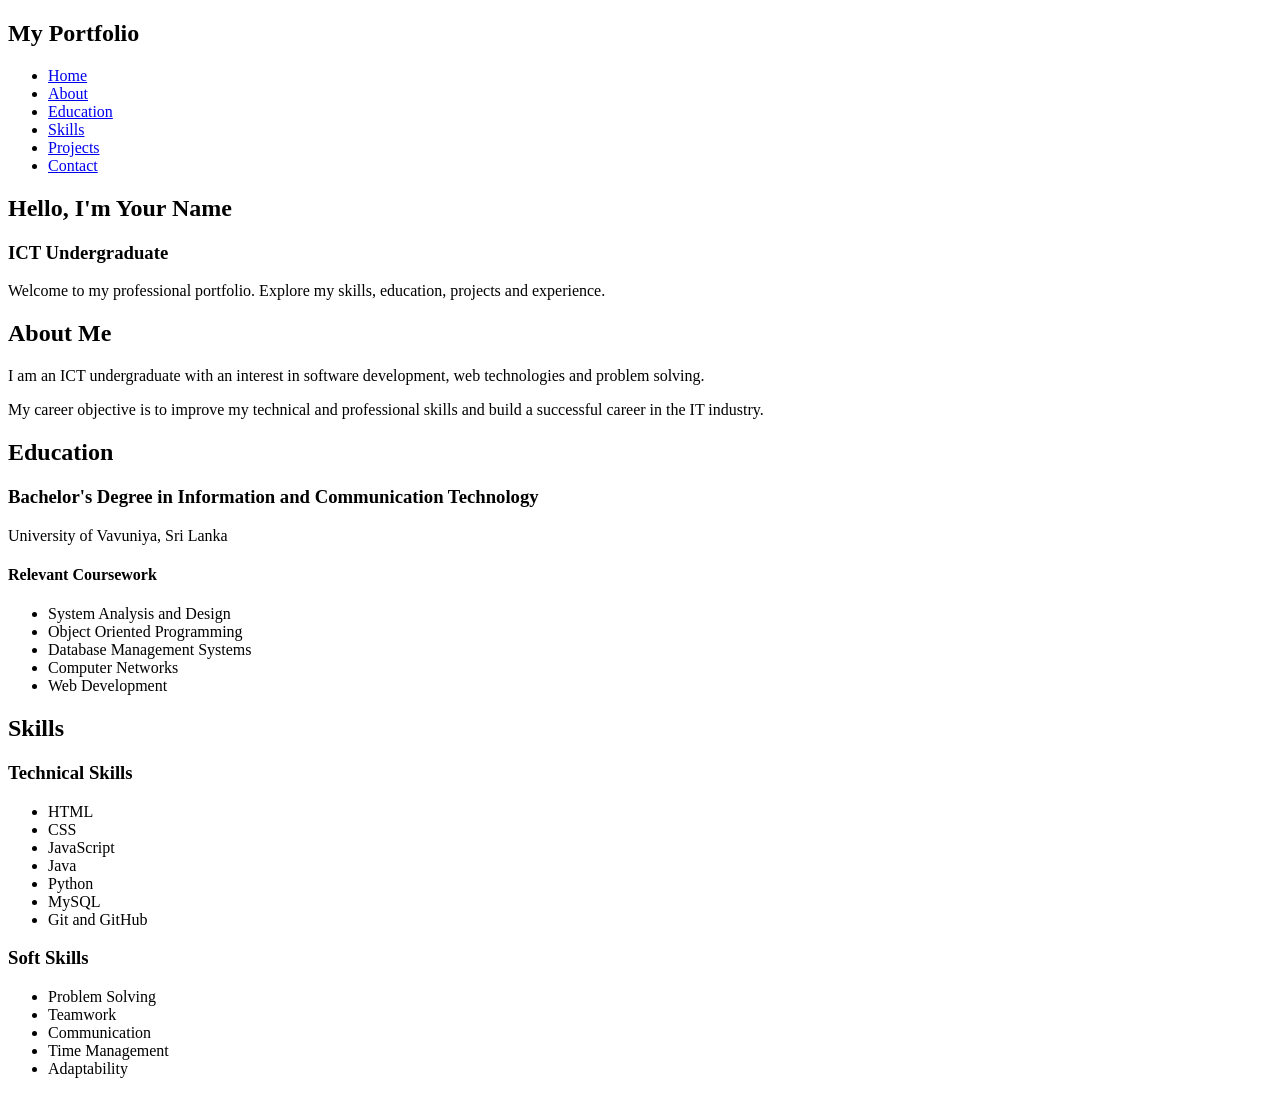
==== index.html @ 3f93fc21 "Add skills section" ====
<!DOCTYPE html>
<html lang="en">

<head>
    <meta charset="UTF-8">
    <meta name="viewport" content="width=device-width, initial-scale=1.0">

    <title>My Professional Portfolio</title>

    <link rel="stylesheet" href="style.css">
</head>

<body>

    <!-- Navigation -->
    <header>
        <nav>
            <h2>My Portfolio</h2>

            <ul>
                <li><a href="#home">Home</a></li>
                <li><a href="#about">About</a></li>
                <li><a href="#education">Education</a></li>
                <li><a href="#skills">Skills</a></li>
                <li><a href="#projects">Projects</a></li>
                <li><a href="#contact">Contact</a></li>
            </ul>
        </nav>
    </header>


    <!-- Home Section -->
    <section id="home">

        <h1>Hello, I'm Your Name</h1>

        <h3>ICT Undergraduate</h3>

        <p>
            Welcome to my professional portfolio.
            Explore my skills, education, projects and experience.
        </p>

    </section>


    <!-- About Section -->
    <section id="about">

        <h2>About Me</h2>

        <p>
            I am an ICT undergraduate with an interest in software development,
            web technologies and problem solving.
        </p>

        <p>
            My career objective is to improve my technical and professional skills
            and build a successful career in the IT industry.
        </p>

    </section>
    <!-- Education Section -->
<section id="education">

    <h2>Education</h2>

    <h3>Bachelor's Degree in Information and Communication Technology</h3>

    <p>
        University of Vavuniya, Sri Lanka
    </p>

    <h4>Relevant Coursework</h4>

    <ul>
        <li>System Analysis and Design</li>
        <li>Object Oriented Programming</li>
        <li>Database Management Systems</li>
        <li>Computer Networks</li>
        <li>Web Development</li>
    </ul>

</section>

<!-- Skills Section -->
<section id="skills">

    <h2>Skills</h2>

    <h3>Technical Skills</h3>
    <ul>
        <li>HTML</li>
        <li>CSS</li>
        <li>JavaScript</li>
        <li>Java</li>
        <li>Python</li>
        <li>MySQL</li>
        <li>Git and GitHub</li>
    </ul>

    <h3>Soft Skills</h3>
    <ul>
        <li>Problem Solving</li>
        <li>Teamwork</li>
        <li>Communication</li>
        <li>Time Management</li>
        <li>Adaptability</li>
    </ul>

</section>


    <script src="script.js"></script>

</body>

</html>
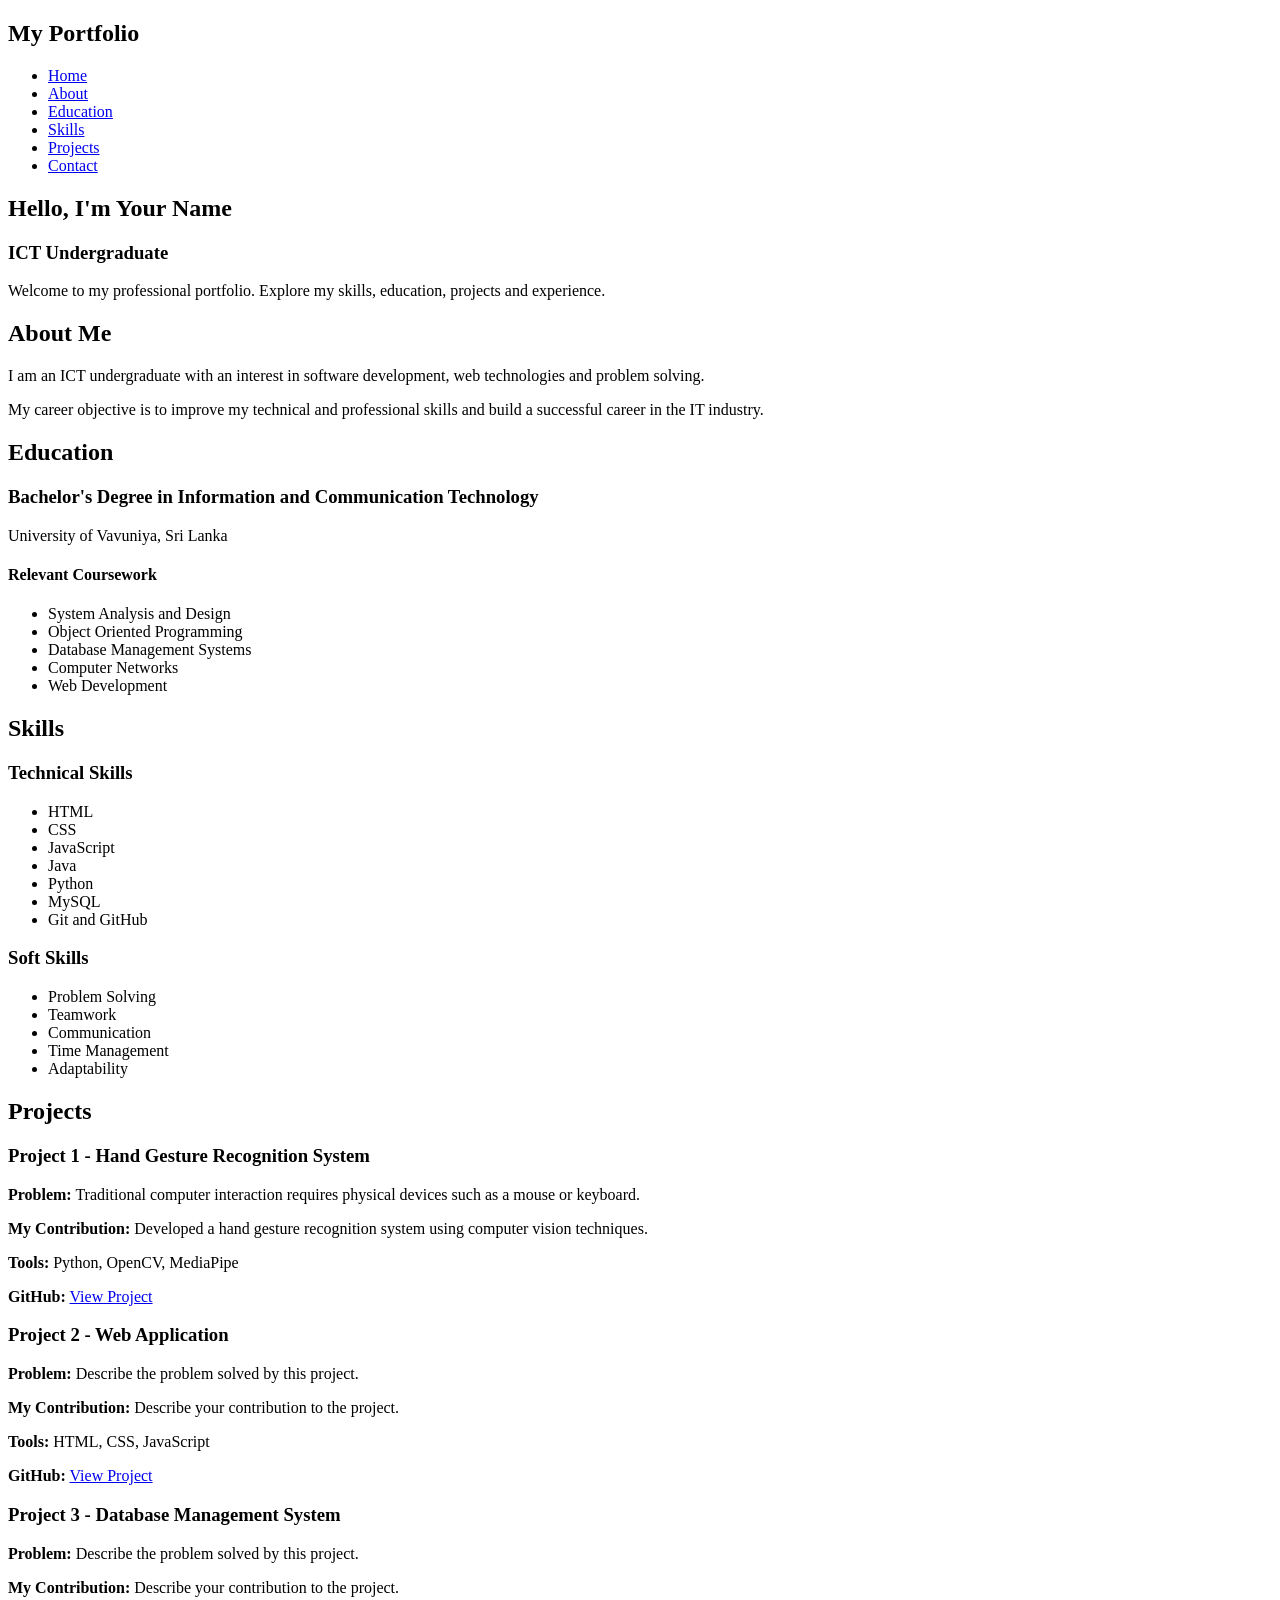
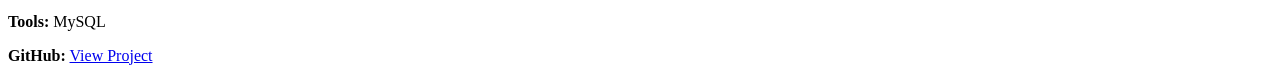
==== commit c6ee2bd6: "Add projects section" ====
--- a/index.html
+++ b/index.html
@@ -109,7 +109,91 @@
     </ul>
 
 </section>
-
+<!-- Projects Section -->
+<section id="projects">
+
+    <h2>Projects</h2>
+
+    <!-- Project 1 -->
+    <div class="project">
+        <h3>Project 1 - Hand Gesture Recognition System</h3>
+
+        <p>
+            <strong>Problem:</strong>
+            Traditional computer interaction requires physical devices such as
+            a mouse or keyboard.
+        </p>
+
+        <p>
+            <strong>My Contribution:</strong>
+            Developed a hand gesture recognition system using computer vision
+            techniques.
+        </p>
+
+        <p>
+            <strong>Tools:</strong>
+            Python, OpenCV, MediaPipe
+        </p>
+
+        <p>
+            <strong>GitHub:</strong>
+            <a href="#" target="_blank">View Project</a>
+        </p>
+    </div>
+
+
+    <!-- Project 2 -->
+    <div class="project">
+        <h3>Project 2 - Web Application</h3>
+
+        <p>
+            <strong>Problem:</strong>
+            Describe the problem solved by this project.
+        </p>
+
+        <p>
+            <strong>My Contribution:</strong>
+            Describe your contribution to the project.
+        </p>
+
+        <p>
+            <strong>Tools:</strong>
+            HTML, CSS, JavaScript
+        </p>
+
+        <p>
+            <strong>GitHub:</strong>
+            <a href="#" target="_blank">View Project</a>
+        </p>
+    </div>
+
+
+    <!-- Project 3 -->
+    <div class="project">
+        <h3>Project 3 - Database Management System</h3>
+
+        <p>
+            <strong>Problem:</strong>
+            Describe the problem solved by this project.
+        </p>
+
+        <p>
+            <strong>My Contribution:</strong>
+            Describe your contribution to the project.
+        </p>
+
+        <p>
+            <strong>Tools:</strong>
+            MySQL
+        </p>
+
+        <p>
+            <strong>GitHub:</strong>
+            <a href="#" target="_blank">View Project</a>
+        </p>
+    </div>
+
+</section>
 
     <script src="script.js"></script>
 
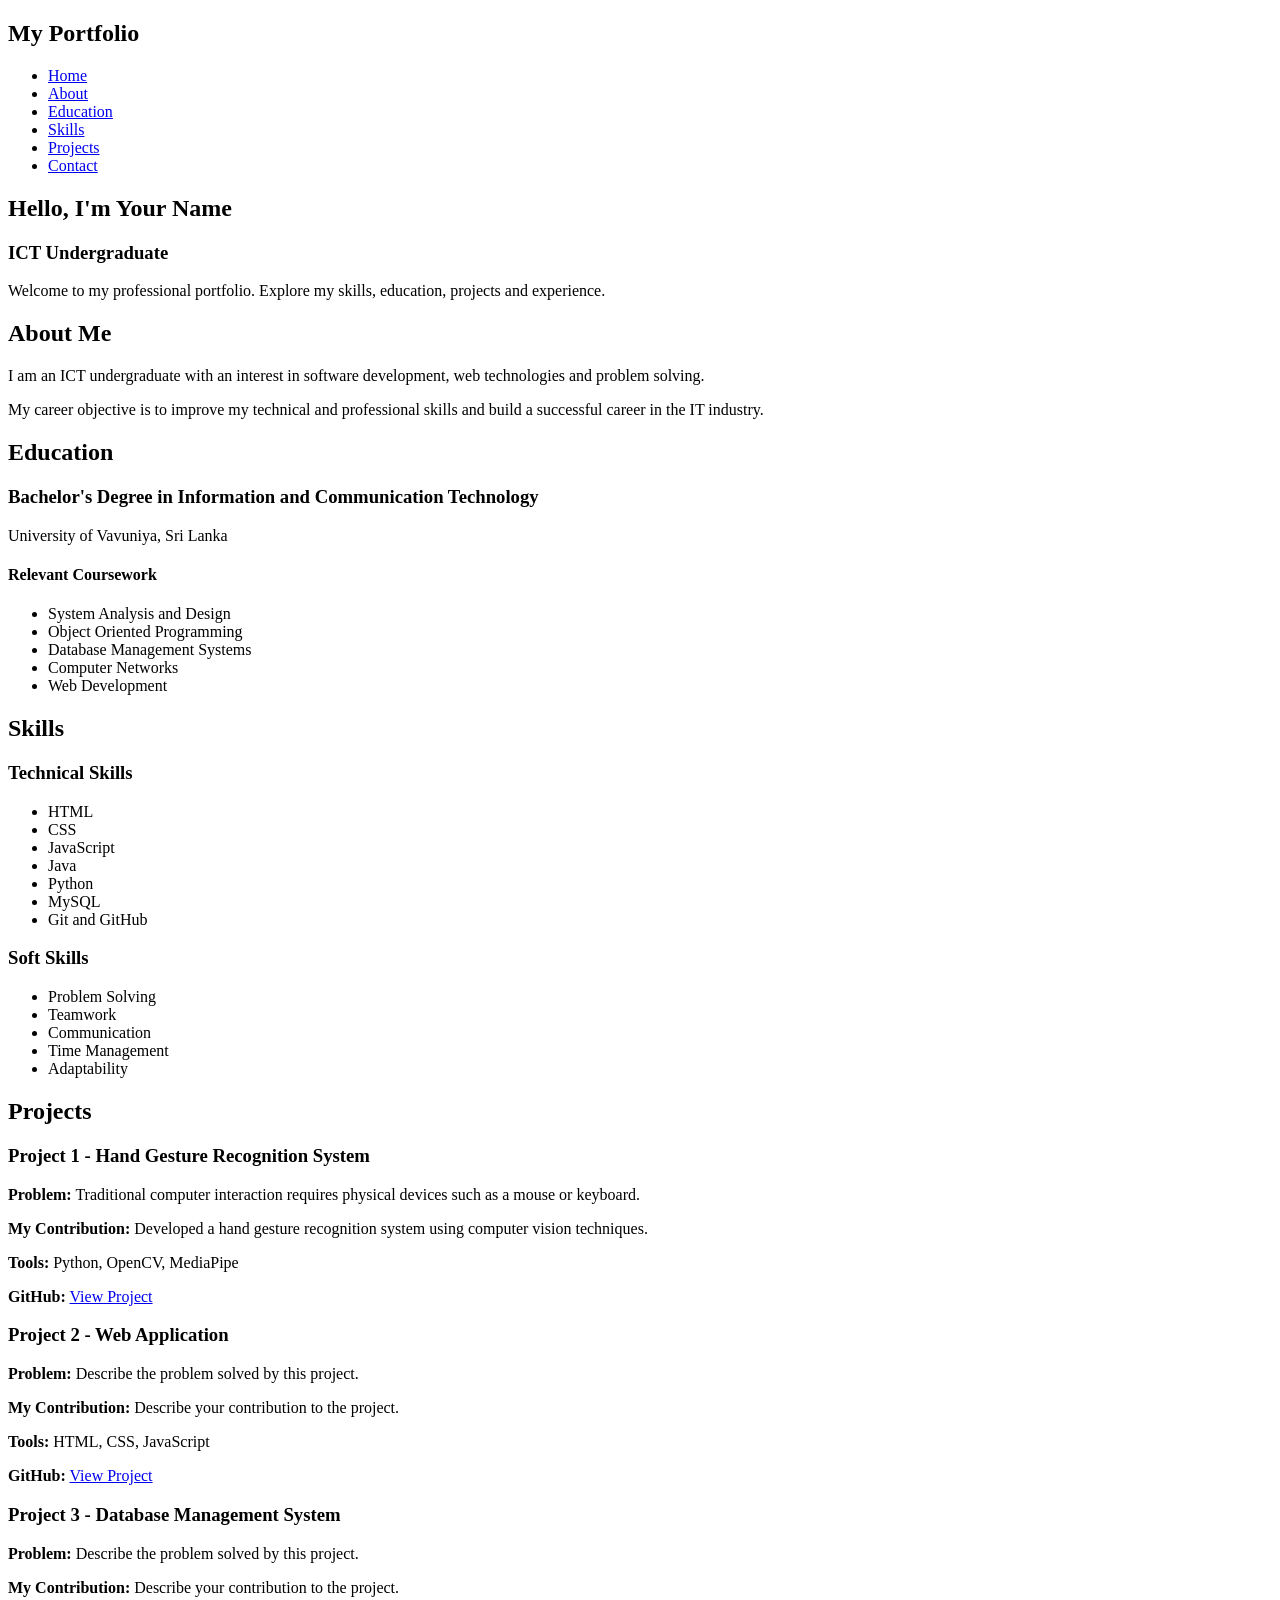
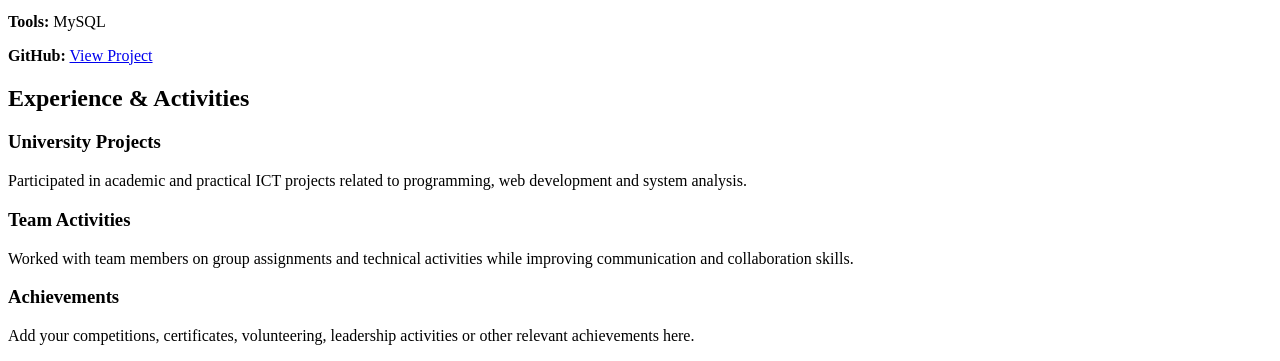
==== commit 6fd95b75: "Add experience and activities section" ====
--- a/index.html
+++ b/index.html
@@ -194,6 +194,36 @@
     </div>
 
 </section>
+<!-- Experience & Activities Section -->
+<section id="experience">
+
+    <h2>Experience & Activities</h2>
+
+    <div class="experience-item">
+        <h3>University Projects</h3>
+        <p>
+            Participated in academic and practical ICT projects related to
+            programming, web development and system analysis.
+        </p>
+    </div>
+
+    <div class="experience-item">
+        <h3>Team Activities</h3>
+        <p>
+            Worked with team members on group assignments and technical
+            activities while improving communication and collaboration skills.
+        </p>
+    </div>
+
+    <div class="experience-item">
+        <h3>Achievements</h3>
+        <p>
+            Add your competitions, certificates, volunteering, leadership
+            activities or other relevant achievements here.
+        </p>
+    </div>
+
+</section>
 
     <script src="script.js"></script>
 
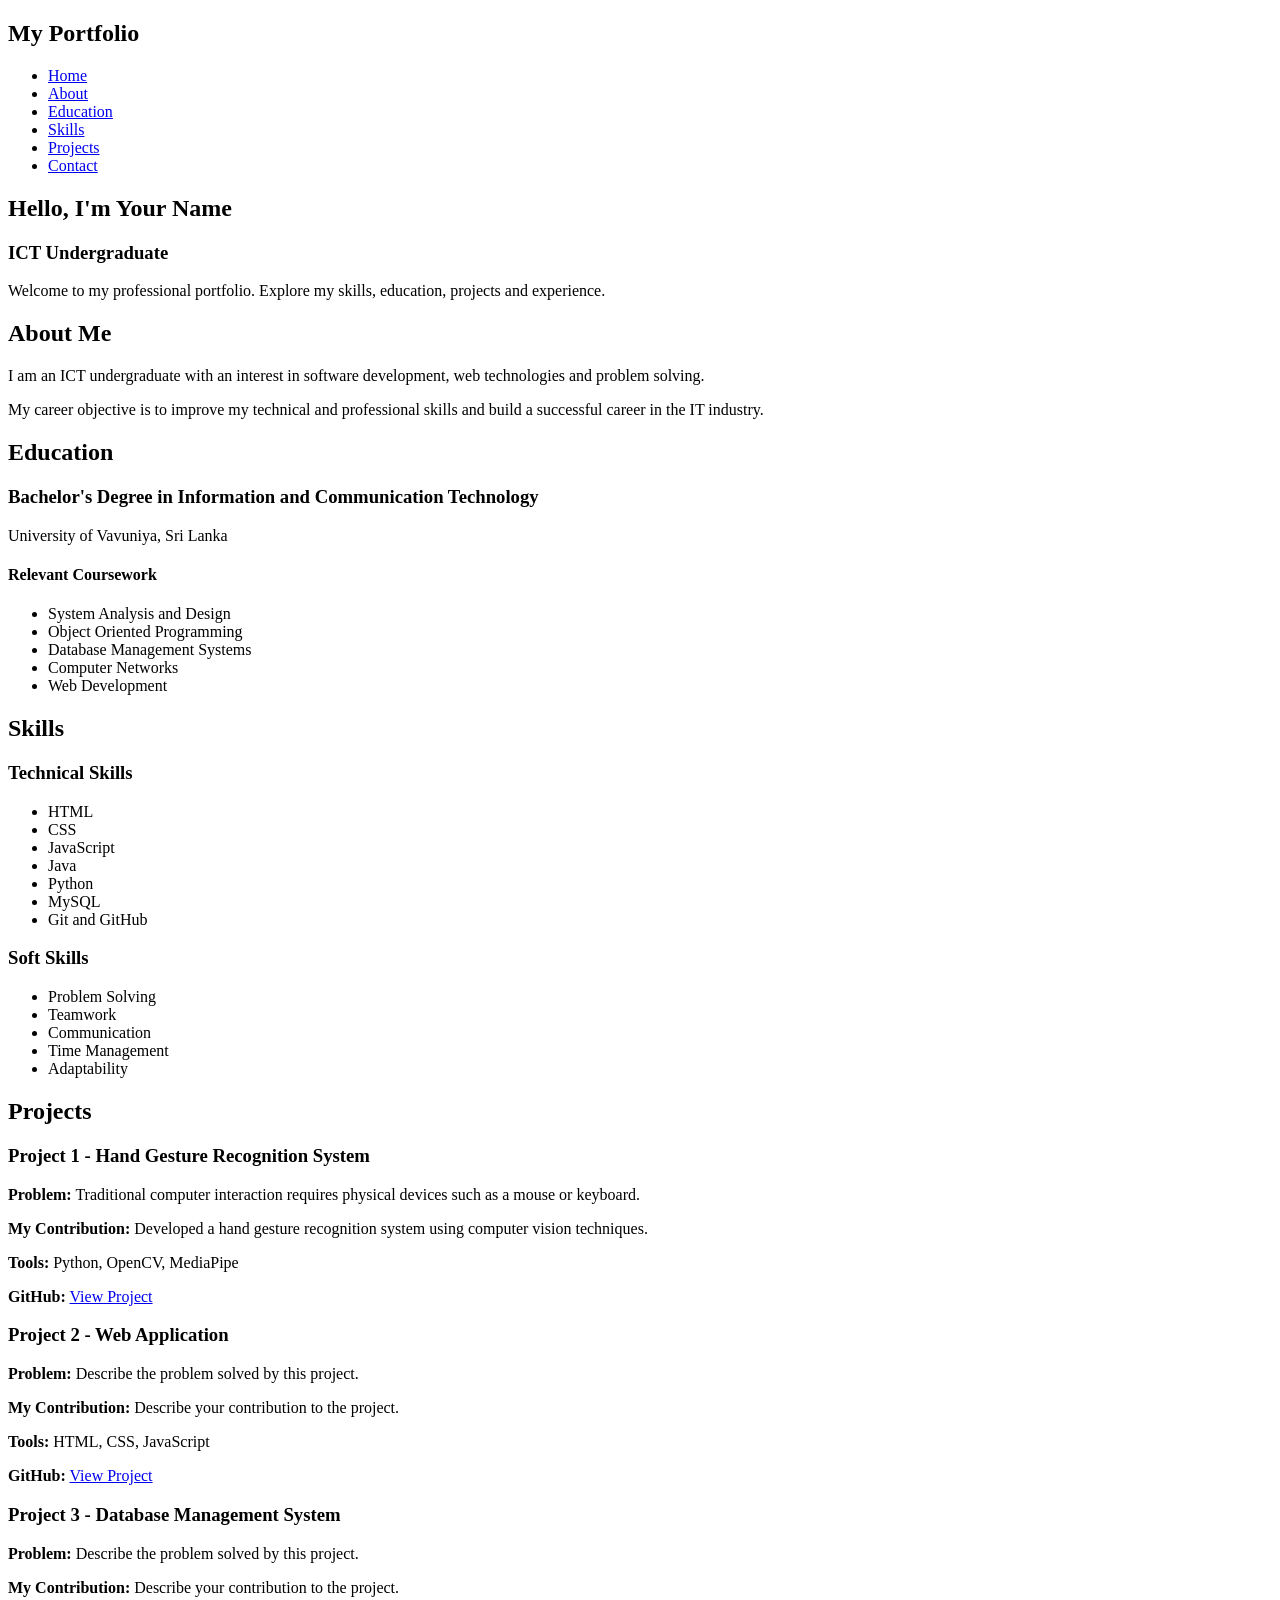
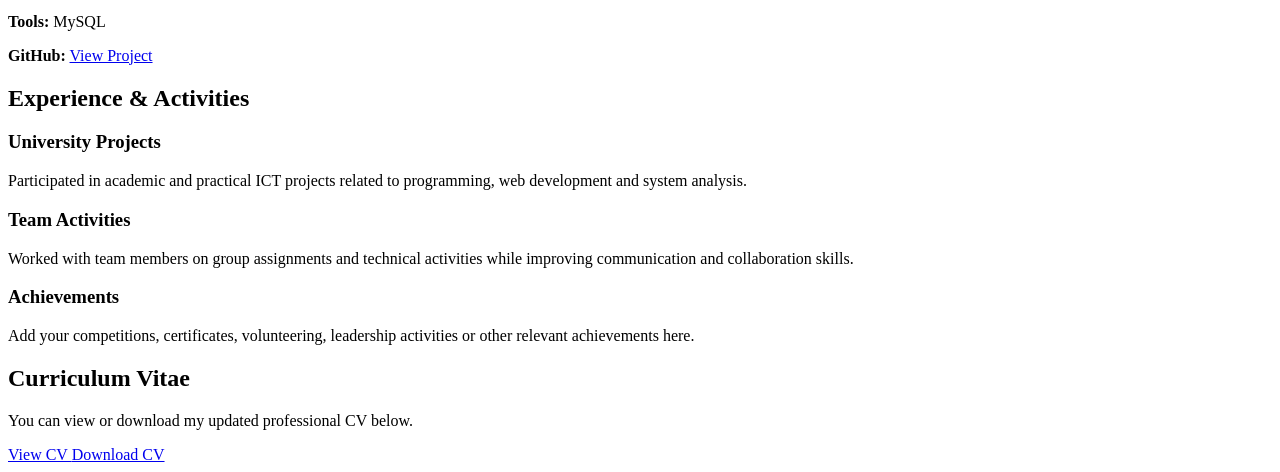
==== commit 22e68025: "Add CV section" ====
--- a/index.html
+++ b/index.html
@@ -224,6 +224,24 @@
     </div>
 
 </section>
+<!-- CV Section -->
+<section id="cv">
+
+    <h2>Curriculum Vitae</h2>
+
+    <p>
+        You can view or download my updated professional CV below.
+    </p>
+
+    <a href="cv.pdf" target="_blank">
+        View CV
+    </a>
+
+    <a href="cv.pdf" download>
+        Download CV
+    </a>
+
+</section>
 
     <script src="script.js"></script>
 
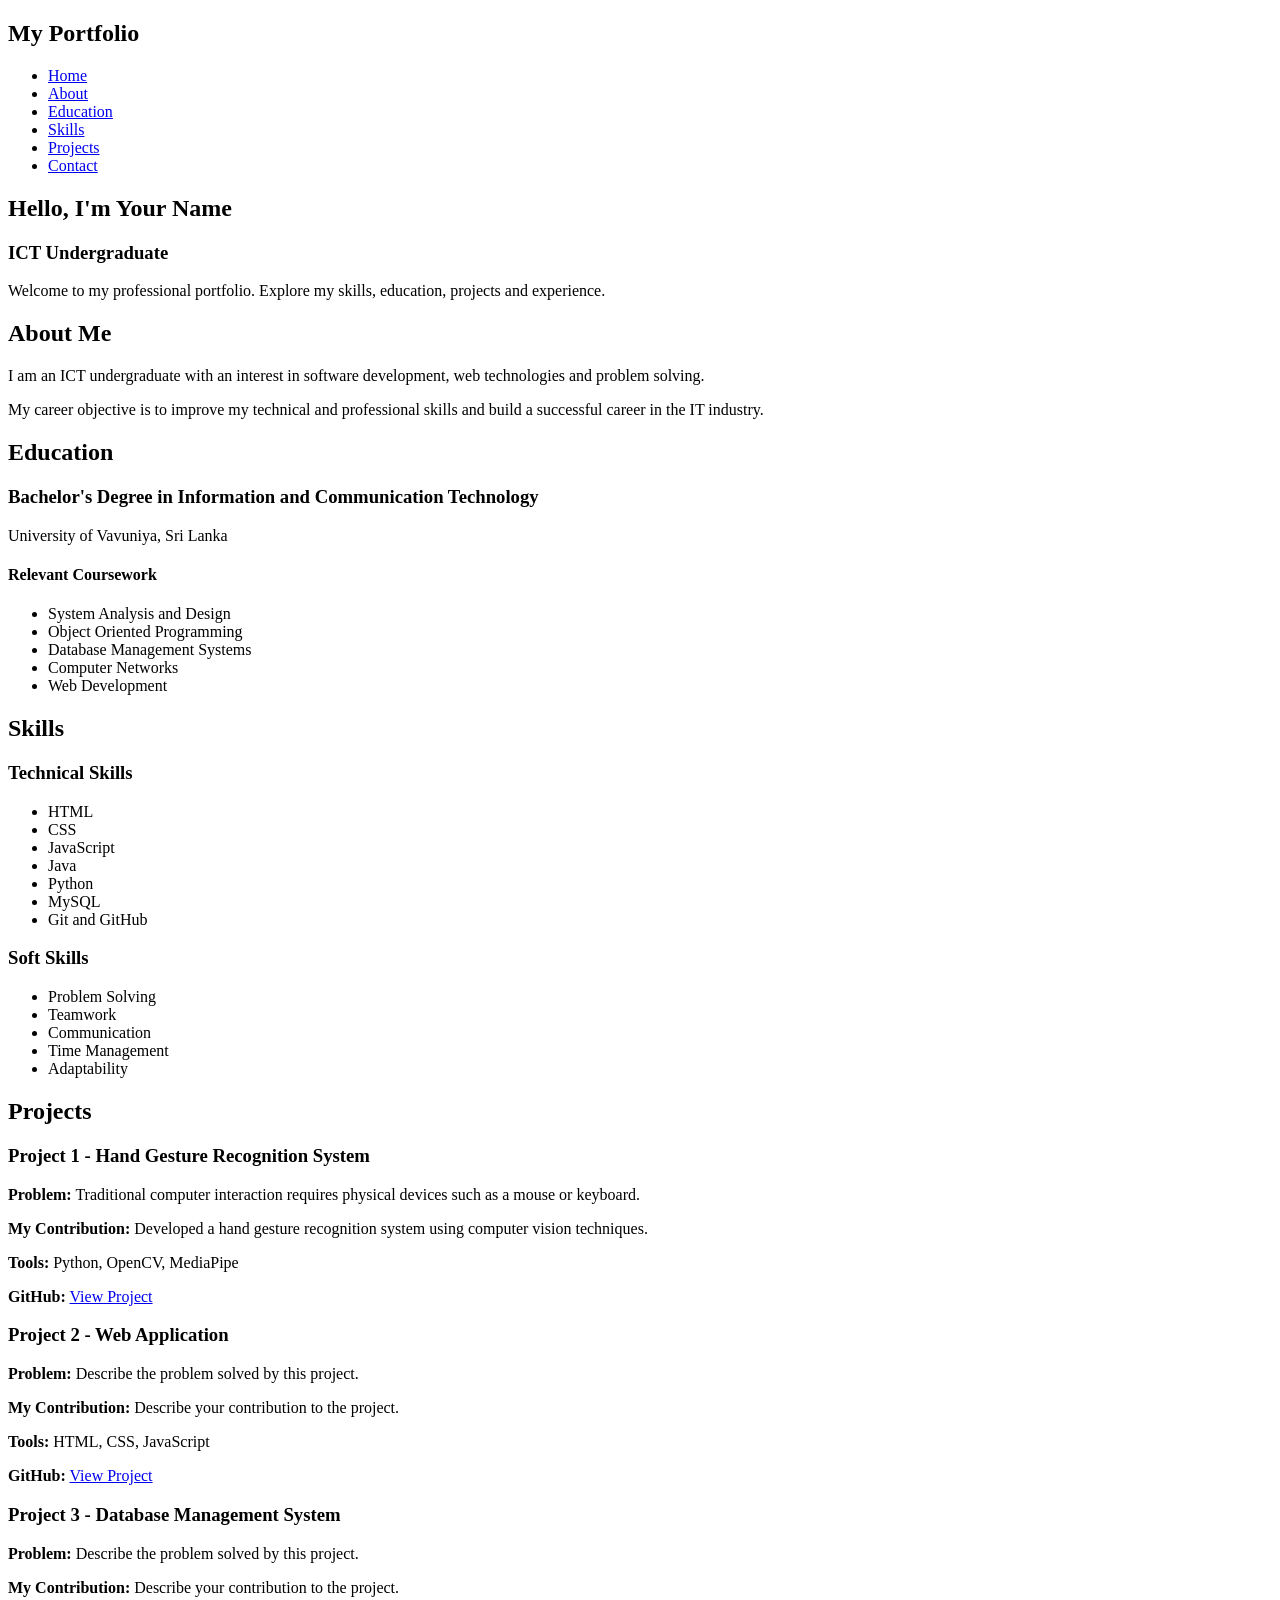
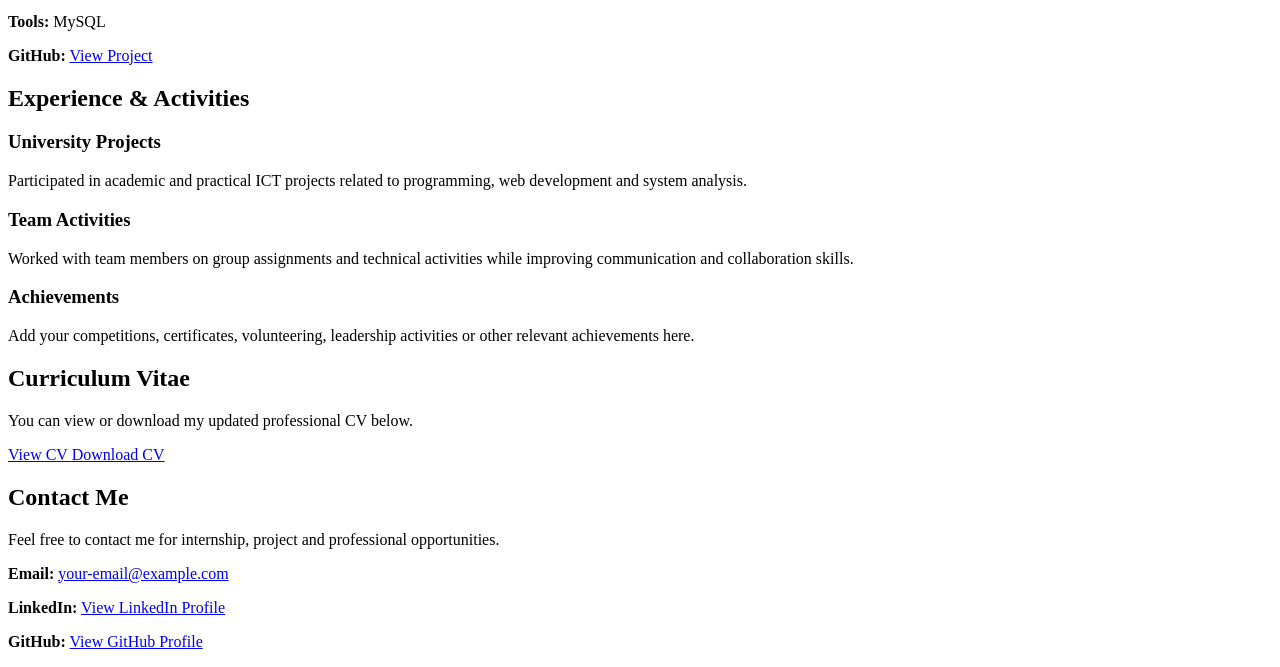
==== commit c6712135: "Add contact section" ====
--- a/index.html
+++ b/index.html
@@ -242,7 +242,33 @@
     </a>
 
 </section>
-
+<!-- Contact Section -->
+<section id="contact">
+
+    <h2>Contact Me</h2>
+
+    <p>
+        Feel free to contact me for internship, project and professional opportunities.
+    </p>
+
+    <p>
+        <strong>Email:</strong>
+        <a href="mailto:your-email@example.com">your-email@example.com</a>
+    </p>
+
+    <p>
+        <strong>LinkedIn:</strong>
+        <a href="#" target="_blank">View LinkedIn Profile</a>
+    </p>
+
+    <p>
+        <strong>GitHub:</strong>
+        <a href="https://github.com/akila20030110-glitch" target="_blank">
+            View GitHub Profile
+        </a>
+    </p>
+
+</section>
     <script src="script.js"></script>
 
 </body>
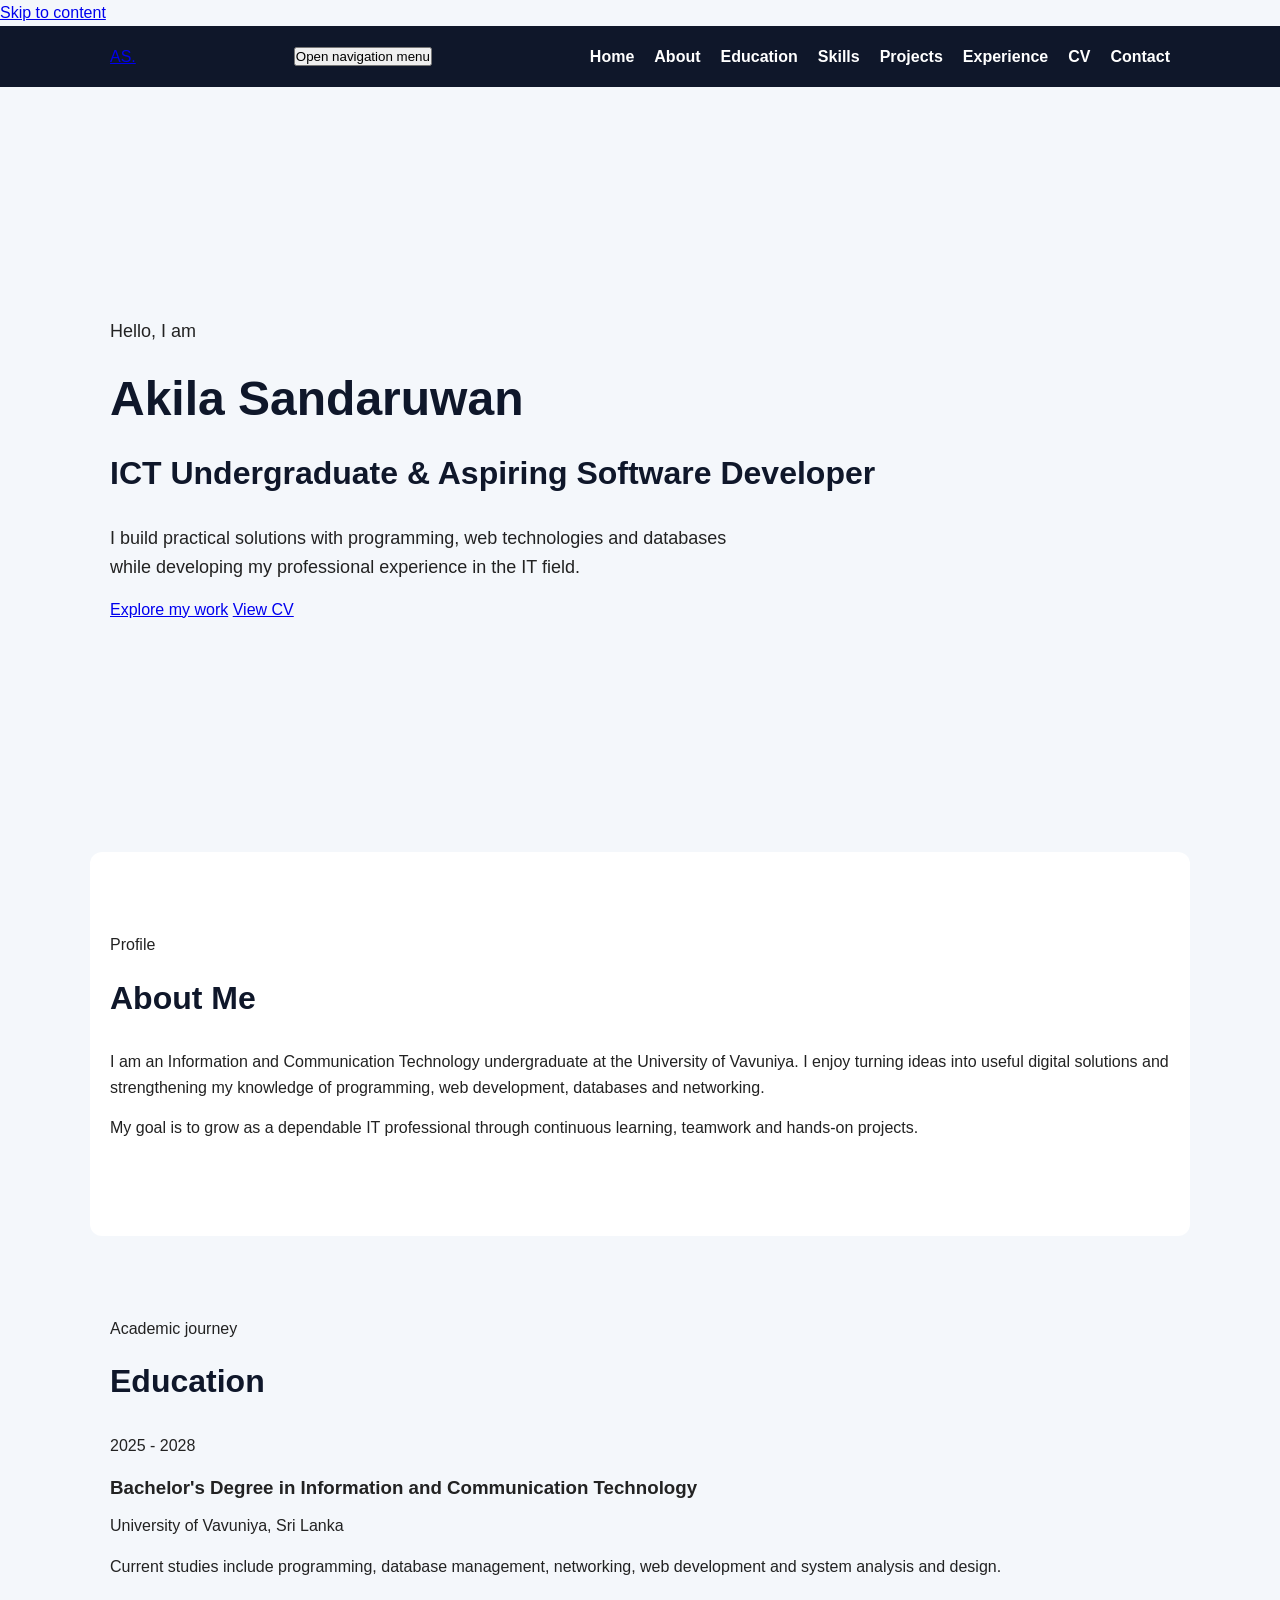
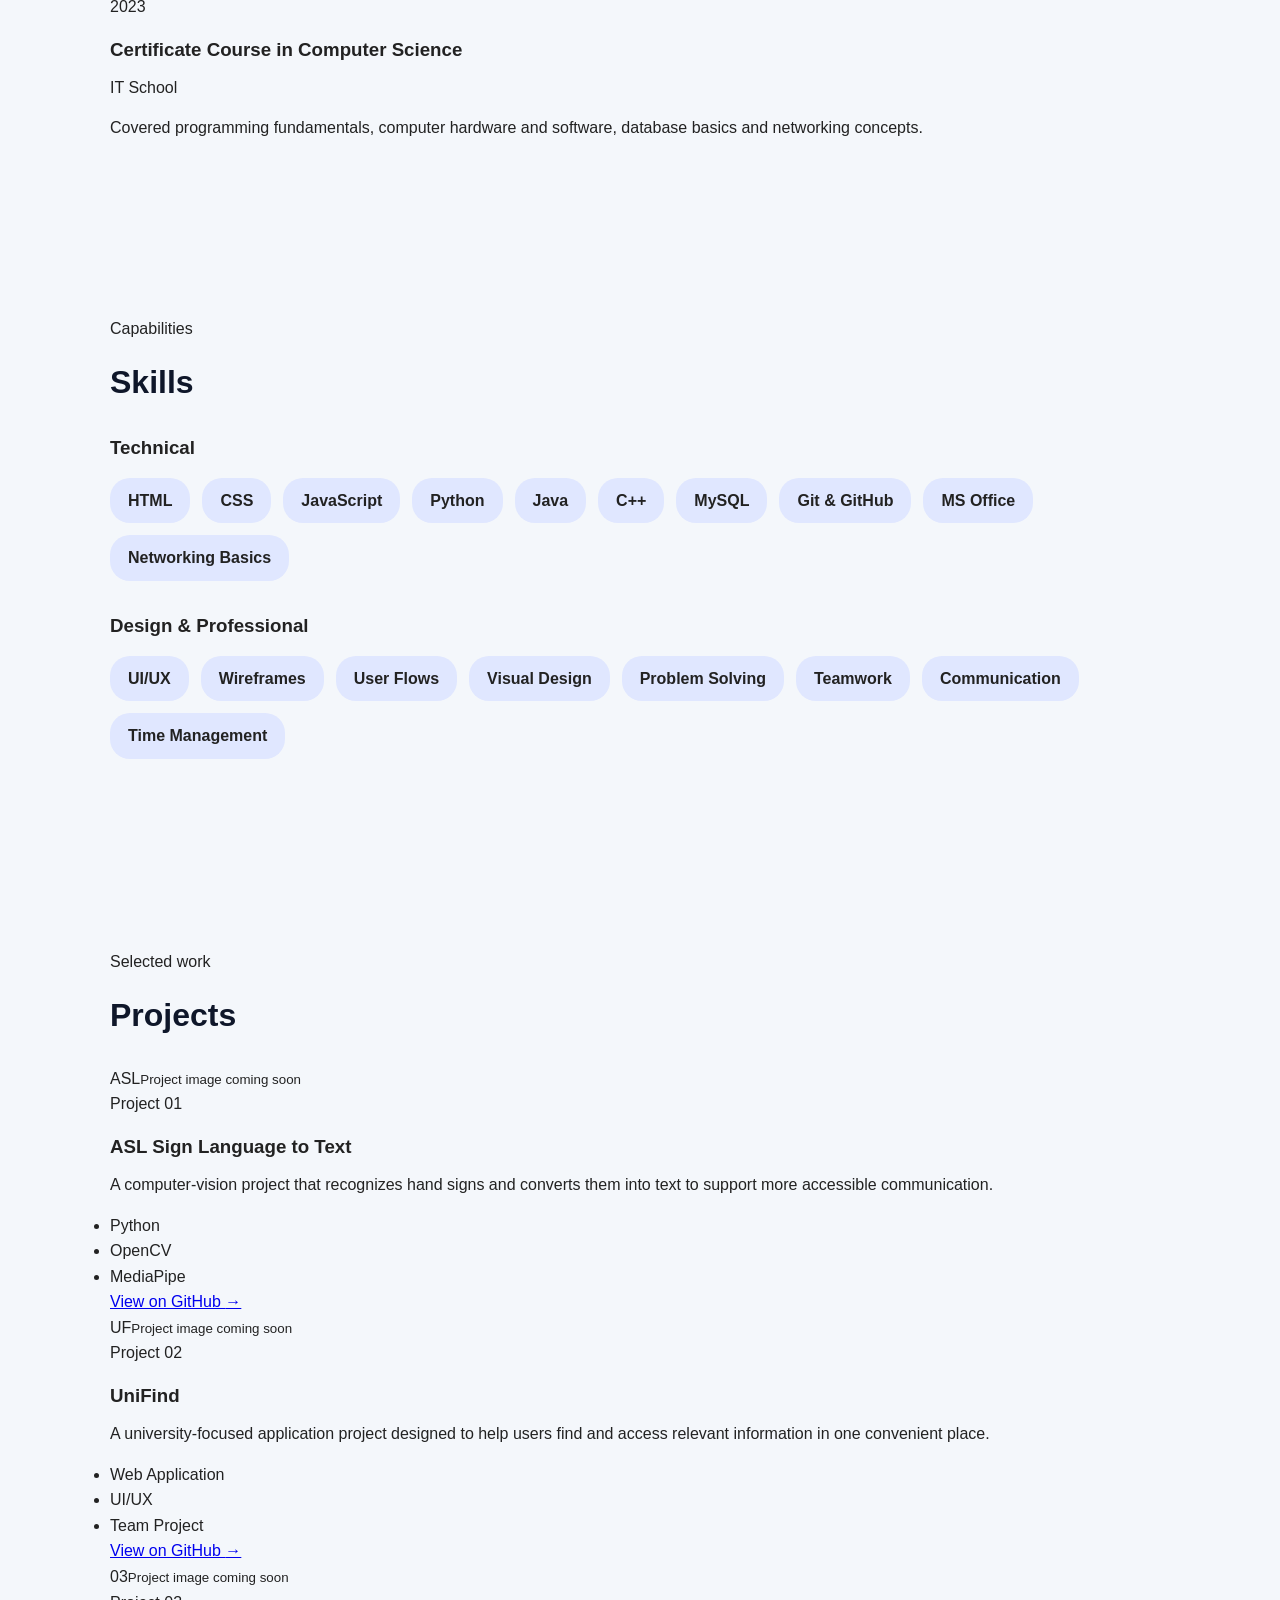
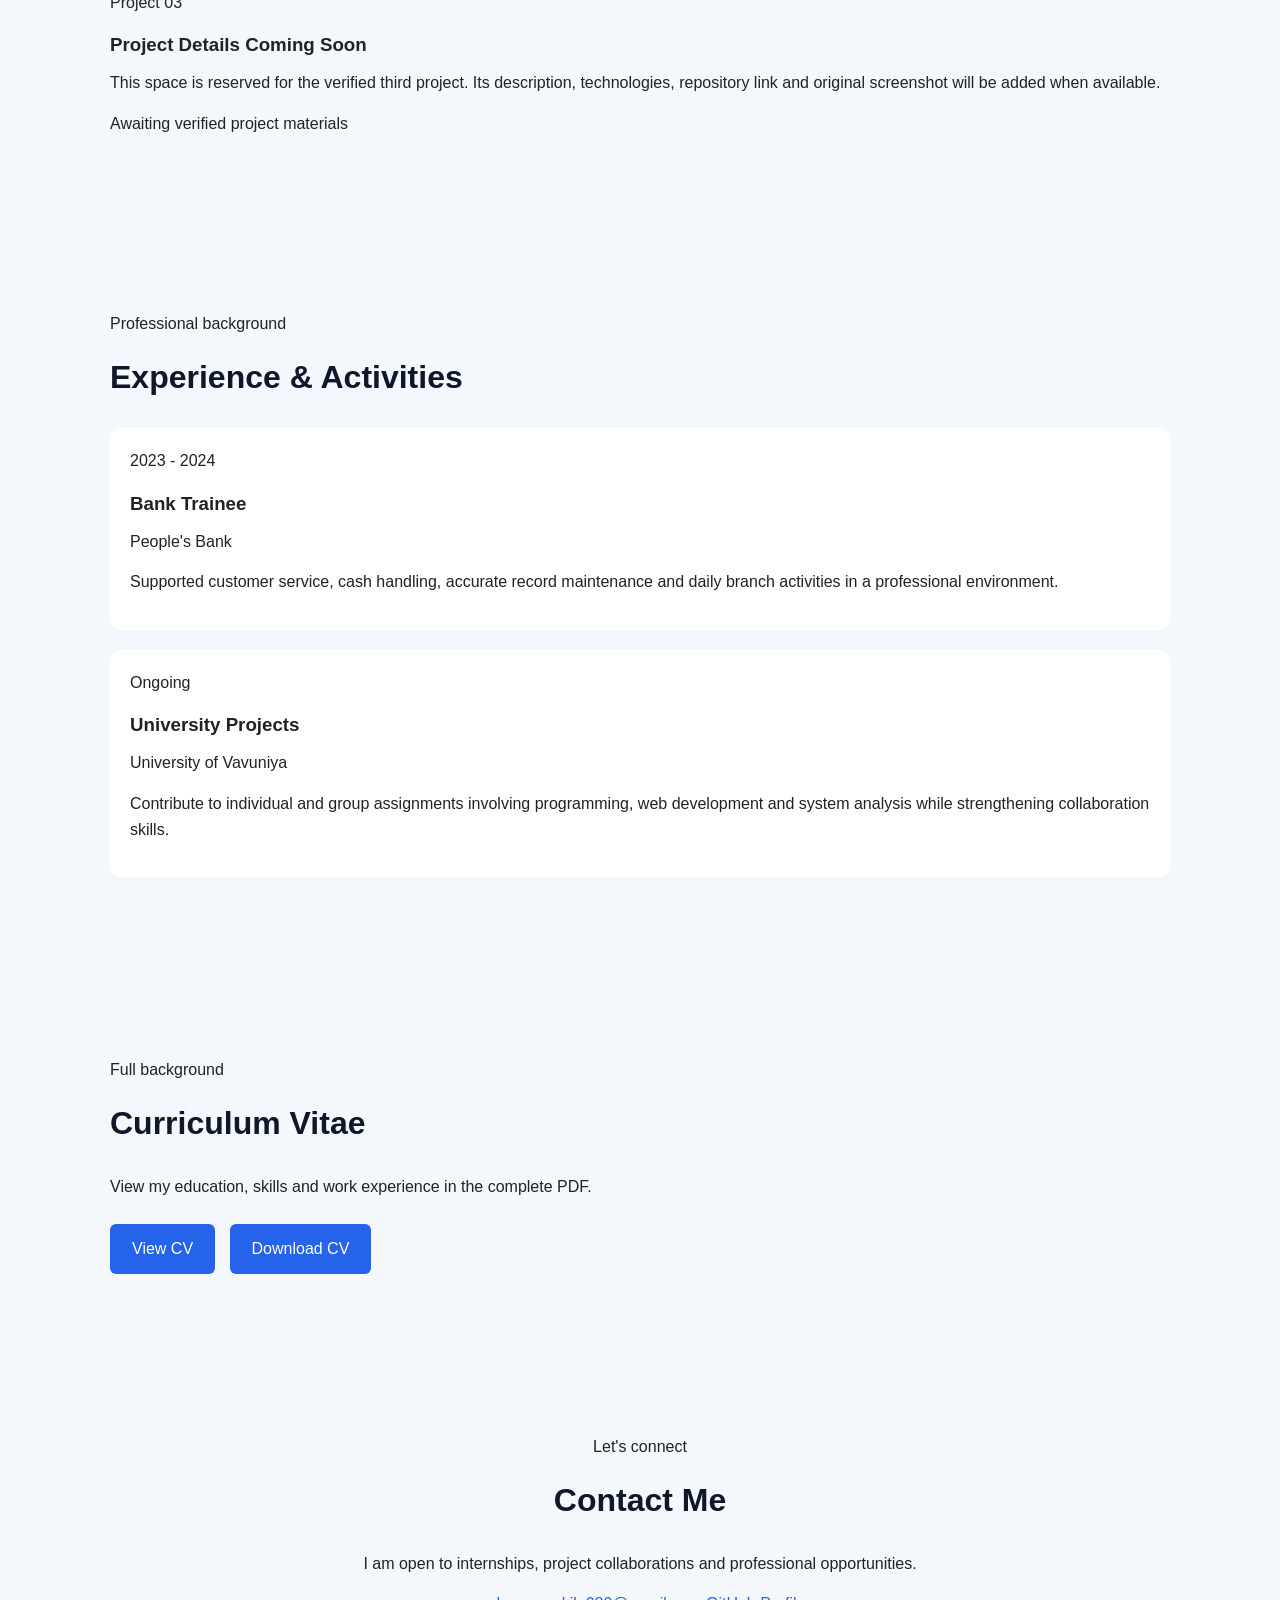
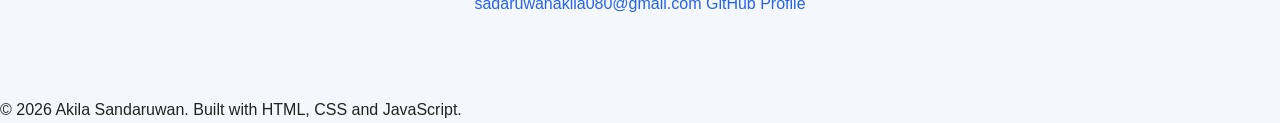
==== commit b50ea878: "Complete portfolio content and project details" ====
--- a/index.html
+++ b/index.html
@@ -1,276 +1,176 @@
 <!DOCTYPE html>
 <html lang="en">
-
 <head>
     <meta charset="UTF-8">
     <meta name="viewport" content="width=device-width, initial-scale=1.0">
-
-    <title>My Professional Portfolio</title>
-
+    <meta name="description" content="Portfolio of Akila Sandaruwan, an ICT undergraduate at the University of Vavuniya.">
+    <title>Akila Sandaruwan | ICT Undergraduate</title>
     <link rel="stylesheet" href="style.css">
 </head>
+<body>
+    <a class="skip-link" href="#main-content">Skip to content</a>
 
-<body>
-
-    <!-- Navigation -->
-    <header>
-        <nav>
-            <h2>My Portfolio</h2>
-
-            <ul>
+    <header class="site-header">
+        <nav class="navbar" aria-label="Primary navigation">
+            <a class="brand" href="#home" aria-label="Akila Sandaruwan - Home">AS.</a>
+            <button class="menu-toggle" type="button" aria-expanded="false" aria-controls="nav-links">
+                <span class="sr-only">Open navigation menu</span>
+                <span></span><span></span><span></span>
+            </button>
+            <ul id="nav-links" class="nav-links">
                 <li><a href="#home">Home</a></li>
                 <li><a href="#about">About</a></li>
                 <li><a href="#education">Education</a></li>
                 <li><a href="#skills">Skills</a></li>
                 <li><a href="#projects">Projects</a></li>
+                <li><a href="#experience">Experience</a></li>
+                <li><a href="#cv">CV</a></li>
                 <li><a href="#contact">Contact</a></li>
             </ul>
         </nav>
     </header>
 
+    <main id="main-content">
+        <section id="home" class="hero">
+            <p class="eyebrow">Hello, I am</p>
+            <h1>Akila Sandaruwan</h1>
+            <h2>ICT Undergraduate &amp; Aspiring Software Developer</h2>
+            <p class="hero-copy">I build practical solutions with programming, web technologies and databases while developing my professional experience in the IT field.</p>
+            <div class="hero-actions">
+                <a class="button button-primary" href="#projects">Explore my work</a>
+                <a class="button button-secondary" href="cv.pdf" target="_blank" rel="noopener">View CV</a>
+            </div>
+        </section>
 
-    <!-- Home Section -->
-    <section id="home">
+        <section id="about" class="section-card">
+            <p class="section-label">Profile</p>
+            <h2>About Me</h2>
+            <p>I am an Information and Communication Technology undergraduate at the University of Vavuniya. I enjoy turning ideas into useful digital solutions and strengthening my knowledge of programming, web development, databases and networking.</p>
+            <p>My goal is to grow as a dependable IT professional through continuous learning, teamwork and hands-on projects.</p>
+        </section>
 
-        <h1>Hello, I'm Your Name</h1>
+        <section id="education">
+            <p class="section-label">Academic journey</p>
+            <h2>Education</h2>
+            <div class="timeline">
+                <article class="timeline-item">
+                    <p class="timeline-date">2025 - 2028</p>
+                    <h3>Bachelor's Degree in Information and Communication Technology</h3>
+                    <p>University of Vavuniya, Sri Lanka</p>
+                    <p>Current studies include programming, database management, networking, web development and system analysis and design.</p>
+                </article>
+                <article class="timeline-item">
+                    <p class="timeline-date">2023</p>
+                    <h3>Certificate Course in Computer Science</h3>
+                    <p>IT School</p>
+                    <p>Covered programming fundamentals, computer hardware and software, database basics and networking concepts.</p>
+                </article>
+            </div>
+        </section>
 
-        <h3>ICT Undergraduate</h3>
+        <section id="skills">
+            <p class="section-label">Capabilities</p>
+            <h2>Skills</h2>
+            <div class="skill-columns">
+                <article class="skill-group">
+                    <h3>Technical</h3>
+                    <ul class="tag-list">
+                        <li>HTML</li><li>CSS</li><li>JavaScript</li><li>Python</li><li>Java</li><li>C++</li><li>MySQL</li><li>Git &amp; GitHub</li><li>MS Office</li><li>Networking Basics</li>
+                    </ul>
+                </article>
+                <article class="skill-group">
+                    <h3>Design &amp; Professional</h3>
+                    <ul class="tag-list">
+                        <li>UI/UX</li><li>Wireframes</li><li>User Flows</li><li>Visual Design</li><li>Problem Solving</li><li>Teamwork</li><li>Communication</li><li>Time Management</li>
+                    </ul>
+                </article>
+            </div>
+        </section>
 
-        <p>
-            Welcome to my professional portfolio.
-            Explore my skills, education, projects and experience.
-        </p>
+        <section id="projects">
+            <p class="section-label">Selected work</p>
+            <h2>Projects</h2>
+            <div class="project-grid">
+                <article class="project-card">
+                    <div class="project-placeholder" role="img" aria-label="Placeholder for ASL sign language to text project screenshot"><span>ASL</span><small>Project image coming soon</small></div>
+                    <div class="project-content">
+                        <p class="project-number">Project 01</p>
+                        <h3>ASL Sign Language to Text</h3>
+                        <p>A computer-vision project that recognizes hand signs and converts them into text to support more accessible communication.</p>
+                        <ul class="project-tags"><li>Python</li><li>OpenCV</li><li>MediaPipe</li></ul>
+                        <a class="text-link" href="https://github.com/akila20030110-glitch/asl-sign-language-to-text" target="_blank" rel="noopener">View on GitHub <span aria-hidden="true">&rarr;</span></a>
+                    </div>
+                </article>
 
-    </section>
+                <article class="project-card">
+                    <div class="project-placeholder project-placeholder-alt" role="img" aria-label="Placeholder for UniFind project screenshot"><span>UF</span><small>Project image coming soon</small></div>
+                    <div class="project-content">
+                        <p class="project-number">Project 02</p>
+                        <h3>UniFind</h3>
+                        <p>A university-focused application project designed to help users find and access relevant information in one convenient place.</p>
+                        <ul class="project-tags"><li>Web Application</li><li>UI/UX</li><li>Team Project</li></ul>
+                        <a class="text-link" href="https://github.com/akila20030110-glitch/UniFind" target="_blank" rel="noopener">View on GitHub <span aria-hidden="true">&rarr;</span></a>
+                    </div>
+                </article>
 
+                <article class="project-card project-card-pending">
+                    <div class="project-placeholder project-placeholder-muted" role="img" aria-label="Placeholder for third project screenshot"><span>03</span><small>Project image coming soon</small></div>
+                    <div class="project-content">
+                        <p class="project-number">Project 03</p>
+                        <h3>Project Details Coming Soon</h3>
+                        <p>This space is reserved for the verified third project. Its description, technologies, repository link and original screenshot will be added when available.</p>
+                        <p class="pending-label">Awaiting verified project materials</p>
+                    </div>
+                </article>
+            </div>
+        </section>
 
-    <!-- About Section -->
-    <section id="about">
+        <section id="experience">
+            <p class="section-label">Professional background</p>
+            <h2>Experience &amp; Activities</h2>
+            <div class="experience-grid">
+                <article class="experience-item">
+                    <p class="timeline-date">2023 - 2024</p>
+                    <h3>Bank Trainee</h3>
+                    <p class="organization">People's Bank</p>
+                    <p>Supported customer service, cash handling, accurate record maintenance and daily branch activities in a professional environment.</p>
+                </article>
+                <article class="experience-item">
+                    <p class="timeline-date">Ongoing</p>
+                    <h3>University Projects</h3>
+                    <p class="organization">University of Vavuniya</p>
+                    <p>Contribute to individual and group assignments involving programming, web development and system analysis while strengthening collaboration skills.</p>
+                </article>
+            </div>
+        </section>
 
-        <h2>About Me</h2>
+        <section id="cv" class="section-card cv-section">
+            <div>
+                <p class="section-label">Full background</p>
+                <h2>Curriculum Vitae</h2>
+                <p>View my education, skills and work experience in the complete PDF.</p>
+            </div>
+            <div class="cv-actions">
+                <a class="button button-primary" href="cv.pdf" target="_blank" rel="noopener">View CV</a>
+                <a class="button button-secondary" href="cv.pdf" download>Download CV</a>
+            </div>
+        </section>
 
-        <p>
-            I am an ICT undergraduate with an interest in software development,
-            web technologies and problem solving.
-        </p>
+        <section id="contact" class="contact-section">
+            <p class="section-label">Let's connect</p>
+            <h2>Contact Me</h2>
+            <p>I am open to internships, project collaborations and professional opportunities.</p>
+            <div class="contact-links">
+                <a href="mailto:sadaruwanakila080@gmail.com">sadaruwanakila080@gmail.com</a>
+                <a href="https://github.com/akila20030110-glitch" target="_blank" rel="noopener">GitHub Profile</a>
+            </div>
+        </section>
+    </main>
 
-        <p>
-            My career objective is to improve my technical and professional skills
-            and build a successful career in the IT industry.
-        </p>
-
-    </section>
-    <!-- Education Section -->
-<section id="education">
-
-    <h2>Education</h2>
-
-    <h3>Bachelor's Degree in Information and Communication Technology</h3>
-
-    <p>
-        University of Vavuniya, Sri Lanka
-    </p>
-
-    <h4>Relevant Coursework</h4>
-
-    <ul>
-        <li>System Analysis and Design</li>
-        <li>Object Oriented Programming</li>
-        <li>Database Management Systems</li>
-        <li>Computer Networks</li>
-        <li>Web Development</li>
-    </ul>
-
-</section>
-
-<!-- Skills Section -->
-<section id="skills">
-
-    <h2>Skills</h2>
-
-    <h3>Technical Skills</h3>
-    <ul>
-        <li>HTML</li>
-        <li>CSS</li>
-        <li>JavaScript</li>
-        <li>Java</li>
-        <li>Python</li>
-        <li>MySQL</li>
-        <li>Git and GitHub</li>
-    </ul>
-
-    <h3>Soft Skills</h3>
-    <ul>
-        <li>Problem Solving</li>
-        <li>Teamwork</li>
-        <li>Communication</li>
-        <li>Time Management</li>
-        <li>Adaptability</li>
-    </ul>
-
-</section>
-<!-- Projects Section -->
-<section id="projects">
-
-    <h2>Projects</h2>
-
-    <!-- Project 1 -->
-    <div class="project">
-        <h3>Project 1 - Hand Gesture Recognition System</h3>
-
-        <p>
-            <strong>Problem:</strong>
-            Traditional computer interaction requires physical devices such as
-            a mouse or keyboard.
-        </p>
-
-        <p>
-            <strong>My Contribution:</strong>
-            Developed a hand gesture recognition system using computer vision
-            techniques.
-        </p>
-
-        <p>
-            <strong>Tools:</strong>
-            Python, OpenCV, MediaPipe
-        </p>
-
-        <p>
-            <strong>GitHub:</strong>
-            <a href="#" target="_blank">View Project</a>
-        </p>
-    </div>
-
-
-    <!-- Project 2 -->
-    <div class="project">
-        <h3>Project 2 - Web Application</h3>
-
-        <p>
-            <strong>Problem:</strong>
-            Describe the problem solved by this project.
-        </p>
-
-        <p>
-            <strong>My Contribution:</strong>
-            Describe your contribution to the project.
-        </p>
-
-        <p>
-            <strong>Tools:</strong>
-            HTML, CSS, JavaScript
-        </p>
-
-        <p>
-            <strong>GitHub:</strong>
-            <a href="#" target="_blank">View Project</a>
-        </p>
-    </div>
-
-
-    <!-- Project 3 -->
-    <div class="project">
-        <h3>Project 3 - Database Management System</h3>
-
-        <p>
-            <strong>Problem:</strong>
-            Describe the problem solved by this project.
-        </p>
-
-        <p>
-            <strong>My Contribution:</strong>
-            Describe your contribution to the project.
-        </p>
-
-        <p>
-            <strong>Tools:</strong>
-            MySQL
-        </p>
-
-        <p>
-            <strong>GitHub:</strong>
-            <a href="#" target="_blank">View Project</a>
-        </p>
-    </div>
-
-</section>
-<!-- Experience & Activities Section -->
-<section id="experience">
-
-    <h2>Experience & Activities</h2>
-
-    <div class="experience-item">
-        <h3>University Projects</h3>
-        <p>
-            Participated in academic and practical ICT projects related to
-            programming, web development and system analysis.
-        </p>
-    </div>
-
-    <div class="experience-item">
-        <h3>Team Activities</h3>
-        <p>
-            Worked with team members on group assignments and technical
-            activities while improving communication and collaboration skills.
-        </p>
-    </div>
-
-    <div class="experience-item">
-        <h3>Achievements</h3>
-        <p>
-            Add your competitions, certificates, volunteering, leadership
-            activities or other relevant achievements here.
-        </p>
-    </div>
-
-</section>
-<!-- CV Section -->
-<section id="cv">
-
-    <h2>Curriculum Vitae</h2>
-
-    <p>
-        You can view or download my updated professional CV below.
-    </p>
-
-    <a href="cv.pdf" target="_blank">
-        View CV
-    </a>
-
-    <a href="cv.pdf" download>
-        Download CV
-    </a>
-
-</section>
-<!-- Contact Section -->
-<section id="contact">
-
-    <h2>Contact Me</h2>
-
-    <p>
-        Feel free to contact me for internship, project and professional opportunities.
-    </p>
-
-    <p>
-        <strong>Email:</strong>
-        <a href="mailto:your-email@example.com">your-email@example.com</a>
-    </p>
-
-    <p>
-        <strong>LinkedIn:</strong>
-        <a href="#" target="_blank">View LinkedIn Profile</a>
-    </p>
-
-    <p>
-        <strong>GitHub:</strong>
-        <a href="https://github.com/akila20030110-glitch" target="_blank">
-            View GitHub Profile
-        </a>
-    </p>
-
-</section>
+    <footer>
+        <p>&copy; <span id="current-year">2026</span> Akila Sandaruwan. Built with HTML, CSS and JavaScript.</p>
+    </footer>
     <script src="script.js"></script>
-
 </body>
-
-</html>+</html>
+
--- a/style.css
+++ b/style.css
@@ -0,0 +1,263 @@
+/* =========================
+   General Styles
+========================= */
+
+* {
+    margin: 0;
+    padding: 0;
+    box-sizing: border-box;
+}
+
+html {
+    scroll-behavior: smooth;
+}
+
+body {
+    font-family: Arial, sans-serif;
+    line-height: 1.6;
+    background-color: #f4f7fb;
+    color: #222;
+}
+
+
+/* =========================
+   Navigation Bar
+========================= */
+
+header {
+    background-color: #0f172a;
+    position: sticky;
+    top: 0;
+    z-index: 1000;
+}
+
+nav {
+    max-width: 1100px;
+    margin: auto;
+    display: flex;
+    justify-content: space-between;
+    align-items: center;
+    padding: 18px 20px;
+}
+
+nav h2 {
+    color: white;
+}
+
+nav ul {
+    list-style: none;
+    display: flex;
+    gap: 20px;
+}
+
+nav ul li a {
+    color: white;
+    text-decoration: none;
+    font-weight: bold;
+}
+
+nav ul li a:hover {
+    color: #38bdf8;
+}
+
+
+/* =========================
+   General Sections
+========================= */
+
+section {
+    max-width: 1100px;
+    margin: auto;
+    padding: 80px 20px;
+}
+
+section h2 {
+    font-size: 32px;
+    margin-bottom: 25px;
+    color: #0f172a;
+}
+
+section h3 {
+    margin-top: 15px;
+    margin-bottom: 10px;
+}
+
+section p {
+    margin-bottom: 15px;
+}
+
+
+/* =========================
+   Home Section
+========================= */
+
+#home {
+    min-height: 85vh;
+    display: flex;
+    flex-direction: column;
+    justify-content: center;
+}
+
+#home h1 {
+    font-size: 48px;
+    color: #0f172a;
+    margin-bottom: 10px;
+}
+
+#home h3 {
+    font-size: 24px;
+    color: #2563eb;
+    margin-bottom: 20px;
+}
+
+#home p {
+    max-width: 650px;
+    font-size: 18px;
+}
+
+
+/* =========================
+   About Section
+========================= */
+
+#about {
+    background-color: white;
+    border-radius: 12px;
+}
+
+
+/* =========================
+   Education Section
+========================= */
+
+#education ul {
+    margin-top: 15px;
+    margin-left: 25px;
+}
+
+
+/* =========================
+   Skills Section
+========================= */
+
+#skills ul {
+    list-style: none;
+    display: flex;
+    flex-wrap: wrap;
+    gap: 12px;
+    margin: 15px 0 30px;
+}
+
+#skills ul li {
+    background-color: #e0e7ff;
+    padding: 10px 18px;
+    border-radius: 20px;
+    font-weight: bold;
+}
+
+
+/* =========================
+   Projects Section
+========================= */
+
+.project {
+    background-color: white;
+    padding: 25px;
+    margin-bottom: 25px;
+    border-radius: 12px;
+    box-shadow: 0 4px 12px rgba(0, 0, 0, 0.08);
+}
+
+.project h3 {
+    color: #2563eb;
+}
+
+.project a {
+    color: #2563eb;
+    text-decoration: none;
+}
+
+.project a:hover {
+    text-decoration: underline;
+}
+
+
+/* =========================
+   Experience Section
+========================= */
+
+.experience-item {
+    background-color: white;
+    padding: 20px;
+    margin-bottom: 20px;
+    border-radius: 10px;
+}
+
+
+/* =========================
+   CV Section
+========================= */
+
+#cv a {
+    display: inline-block;
+    background-color: #2563eb;
+    color: white;
+    padding: 12px 22px;
+    margin-right: 10px;
+    margin-top: 10px;
+    text-decoration: none;
+    border-radius: 6px;
+}
+
+#cv a:hover {
+    background-color: #1d4ed8;
+}
+
+
+/* =========================
+   Contact Section
+========================= */
+
+#contact {
+    text-align: center;
+}
+
+#contact a {
+    color: #2563eb;
+    text-decoration: none;
+}
+
+#contact a:hover {
+    text-decoration: underline;
+}
+
+
+/* =========================
+   Responsive Design
+========================= */
+
+@media (max-width: 768px) {
+
+    nav {
+        flex-direction: column;
+    }
+
+    nav ul {
+        flex-wrap: wrap;
+        justify-content: center;
+        margin-top: 15px;
+        gap: 12px;
+    }
+
+    #home h1 {
+        font-size: 36px;
+    }
+
+    #home h3 {
+        font-size: 20px;
+    }
+
+    section {
+        padding: 60px 20px;
+    }
+}
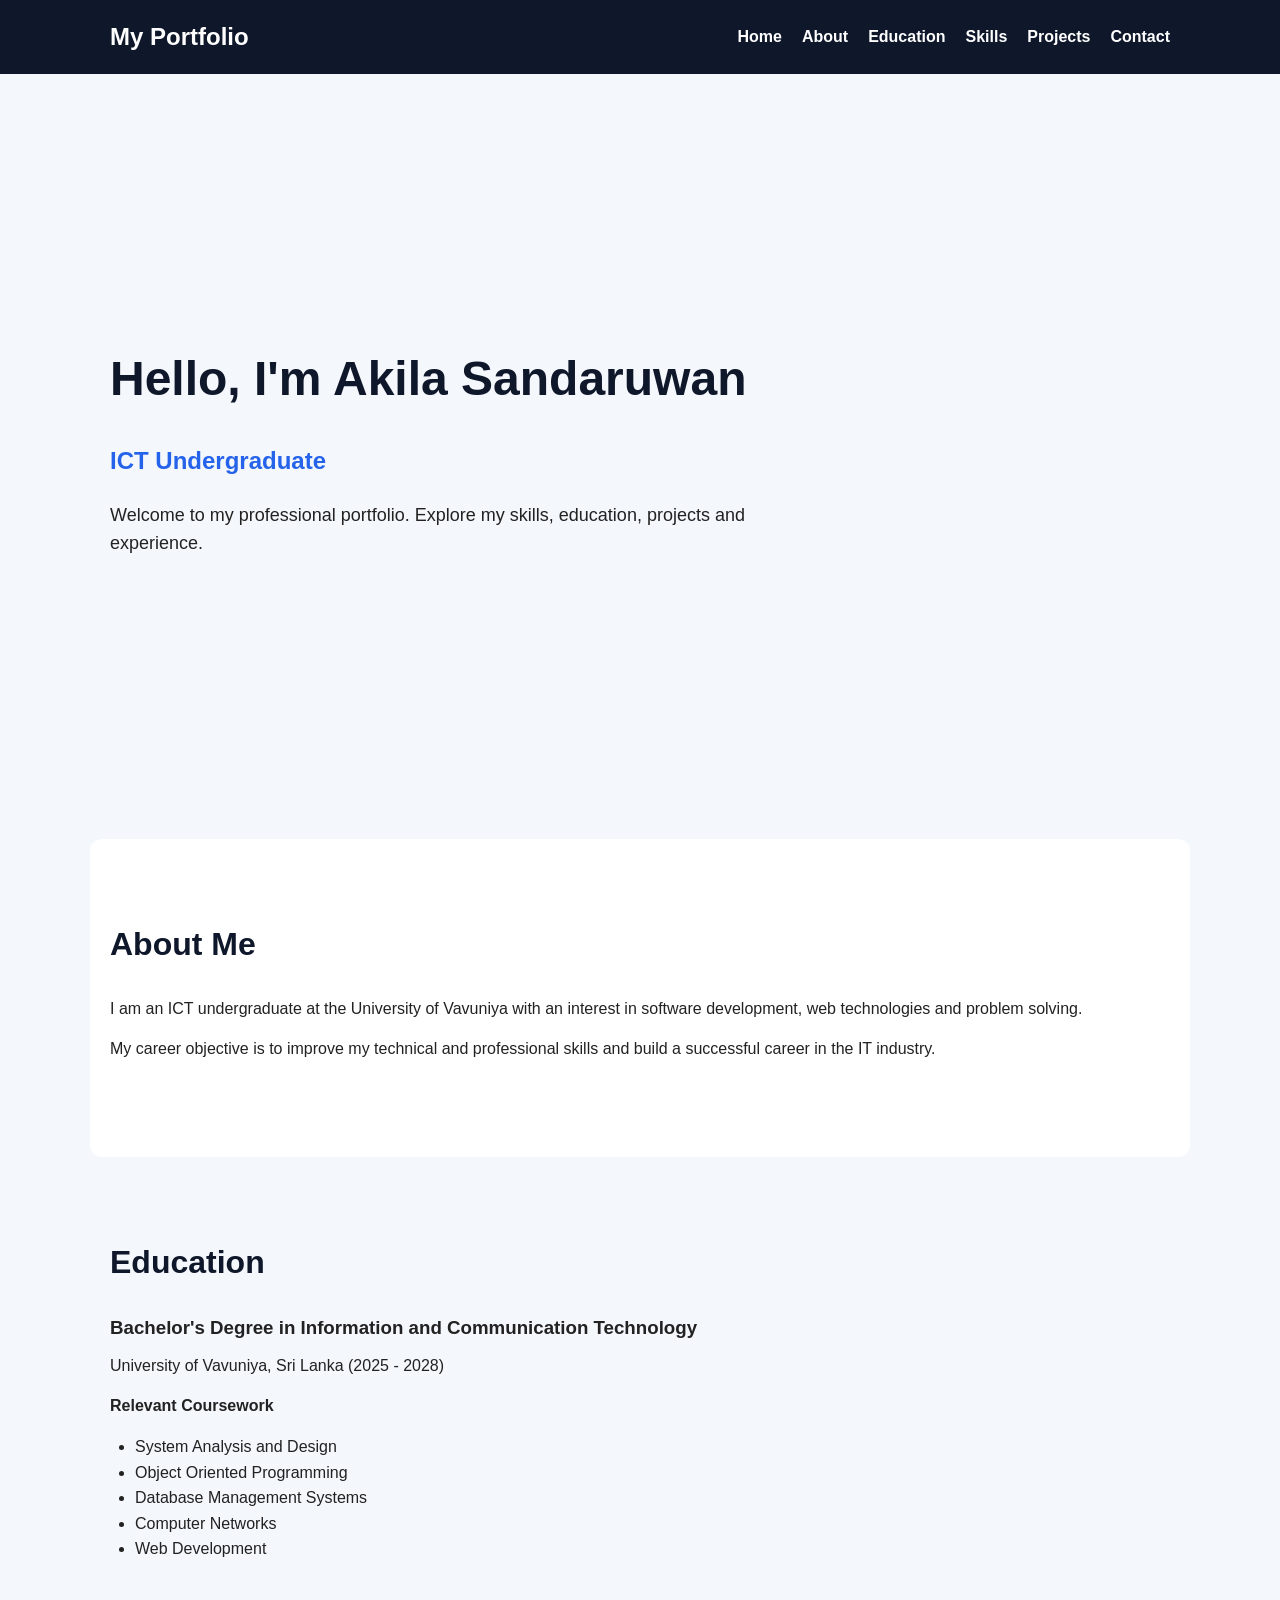
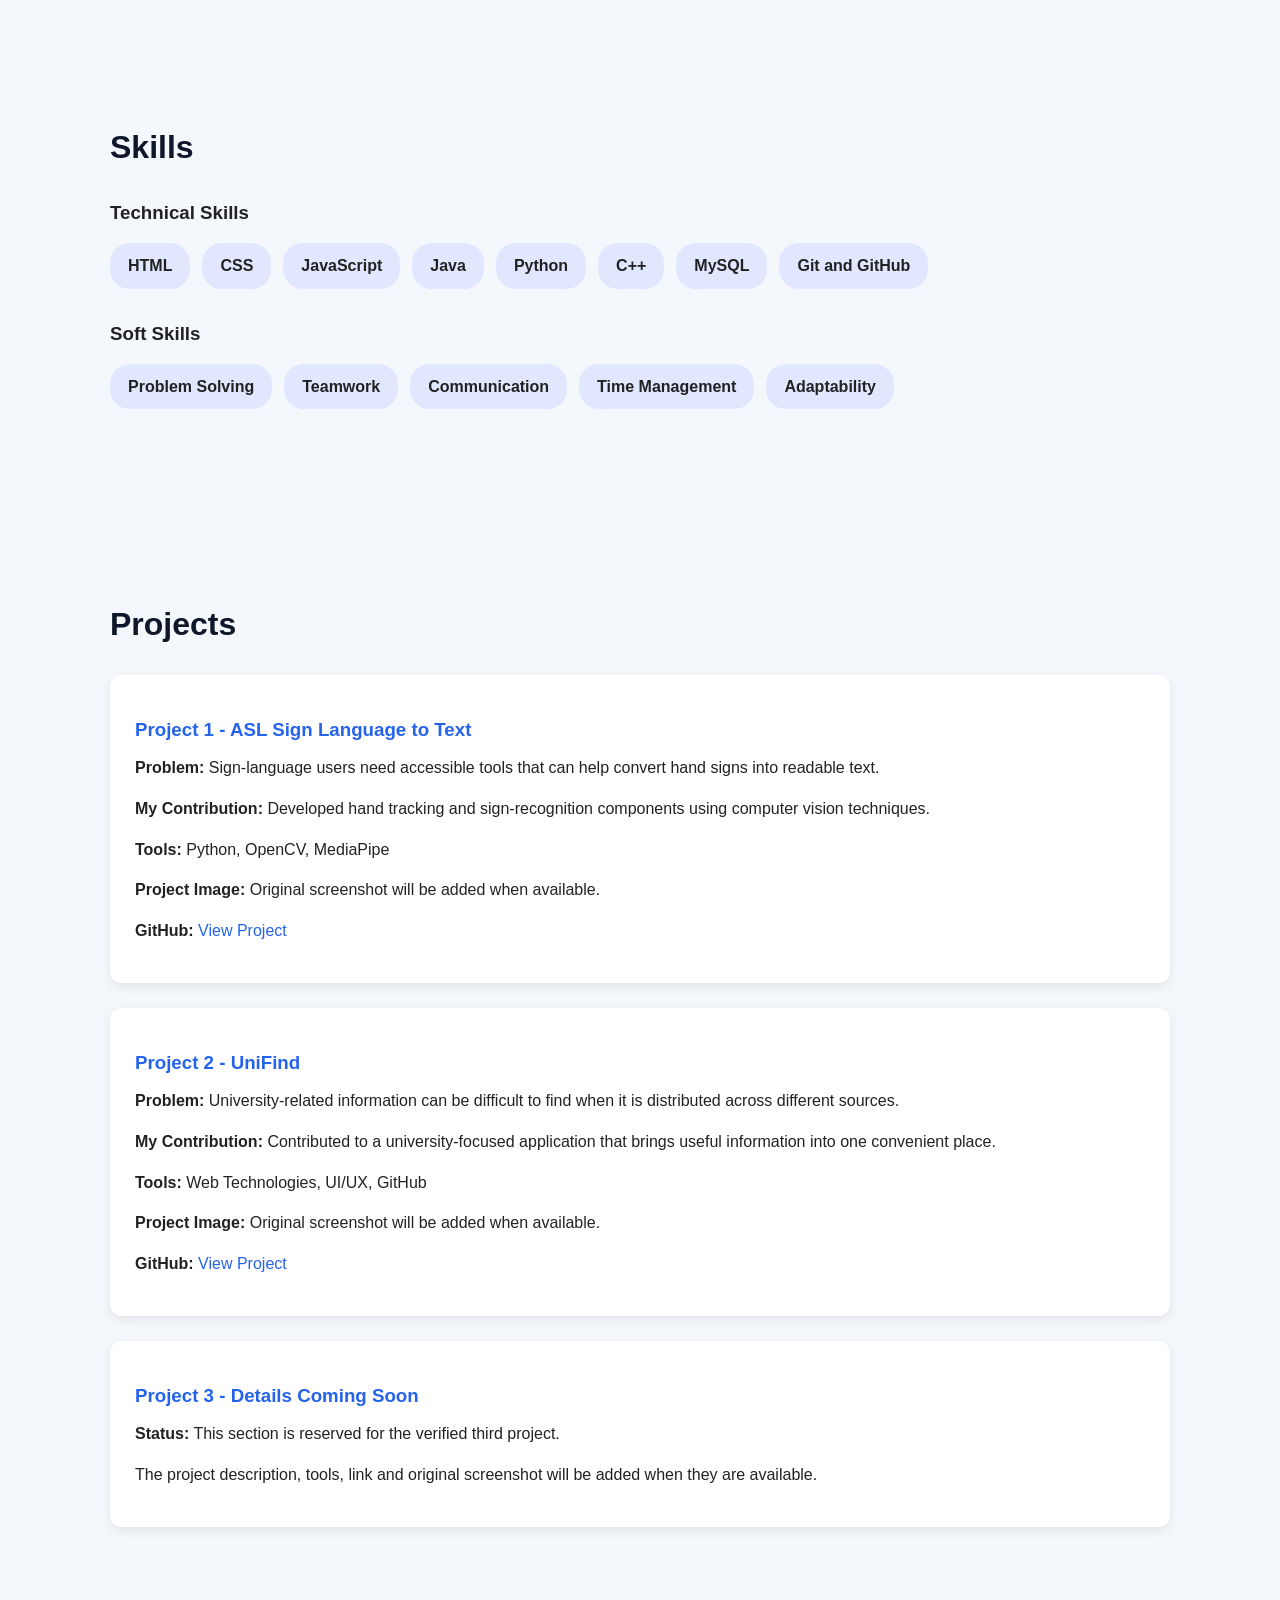
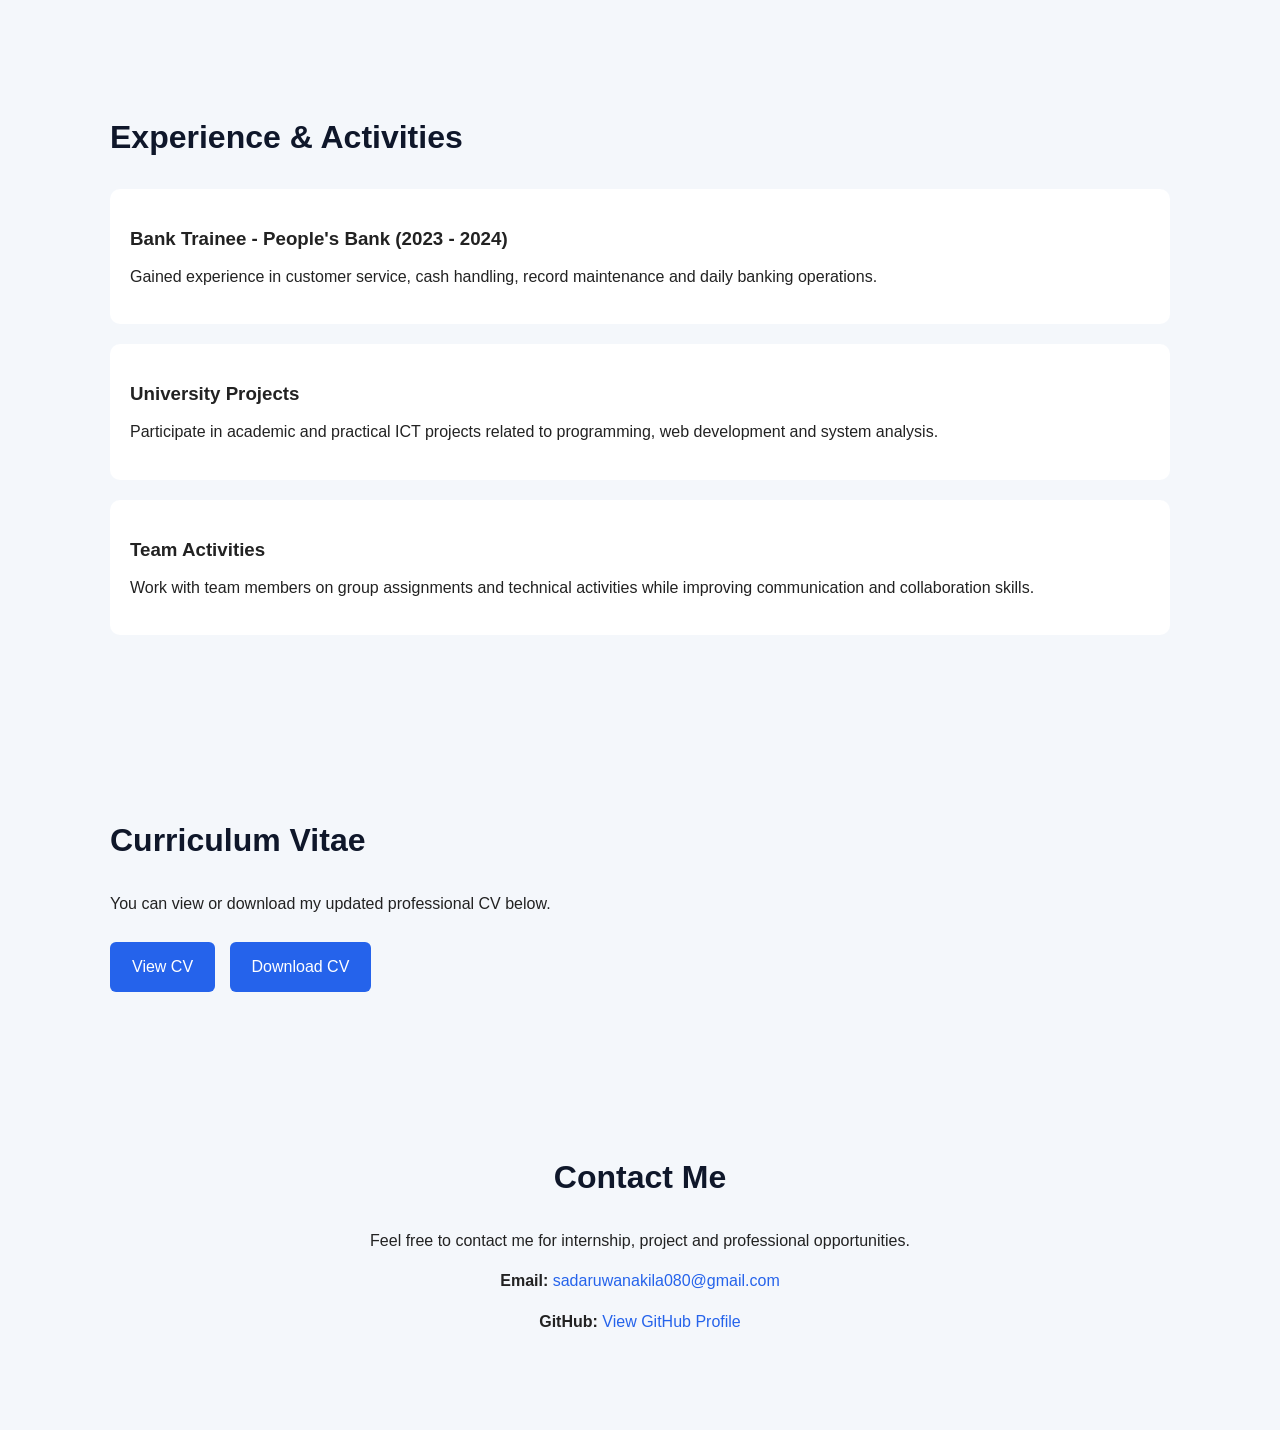
==== commit ffda2c3d: "Restore original portfolio design" ====
--- a/index.html
+++ b/index.html
@@ -1,176 +1,276 @@
 <!DOCTYPE html>
 <html lang="en">
+
 <head>
     <meta charset="UTF-8">
     <meta name="viewport" content="width=device-width, initial-scale=1.0">
-    <meta name="description" content="Portfolio of Akila Sandaruwan, an ICT undergraduate at the University of Vavuniya.">
-    <title>Akila Sandaruwan | ICT Undergraduate</title>
+
+    <title>Akila Sandaruwan | Professional Portfolio</title>
+
     <link rel="stylesheet" href="style.css">
 </head>
+
 <body>
-    <a class="skip-link" href="#main-content">Skip to content</a>
-
-    <header class="site-header">
-        <nav class="navbar" aria-label="Primary navigation">
-            <a class="brand" href="#home" aria-label="Akila Sandaruwan - Home">AS.</a>
-            <button class="menu-toggle" type="button" aria-expanded="false" aria-controls="nav-links">
-                <span class="sr-only">Open navigation menu</span>
-                <span></span><span></span><span></span>
-            </button>
-            <ul id="nav-links" class="nav-links">
+
+    <!-- Navigation -->
+    <header>
+        <nav>
+            <h2>My Portfolio</h2>
+
+            <ul>
                 <li><a href="#home">Home</a></li>
                 <li><a href="#about">About</a></li>
                 <li><a href="#education">Education</a></li>
                 <li><a href="#skills">Skills</a></li>
                 <li><a href="#projects">Projects</a></li>
-                <li><a href="#experience">Experience</a></li>
-                <li><a href="#cv">CV</a></li>
                 <li><a href="#contact">Contact</a></li>
             </ul>
         </nav>
     </header>
 
-    <main id="main-content">
-        <section id="home" class="hero">
-            <p class="eyebrow">Hello, I am</p>
-            <h1>Akila Sandaruwan</h1>
-            <h2>ICT Undergraduate &amp; Aspiring Software Developer</h2>
-            <p class="hero-copy">I build practical solutions with programming, web technologies and databases while developing my professional experience in the IT field.</p>
-            <div class="hero-actions">
-                <a class="button button-primary" href="#projects">Explore my work</a>
-                <a class="button button-secondary" href="cv.pdf" target="_blank" rel="noopener">View CV</a>
-            </div>
-        </section>
-
-        <section id="about" class="section-card">
-            <p class="section-label">Profile</p>
-            <h2>About Me</h2>
-            <p>I am an Information and Communication Technology undergraduate at the University of Vavuniya. I enjoy turning ideas into useful digital solutions and strengthening my knowledge of programming, web development, databases and networking.</p>
-            <p>My goal is to grow as a dependable IT professional through continuous learning, teamwork and hands-on projects.</p>
-        </section>
-
-        <section id="education">
-            <p class="section-label">Academic journey</p>
-            <h2>Education</h2>
-            <div class="timeline">
-                <article class="timeline-item">
-                    <p class="timeline-date">2025 - 2028</p>
-                    <h3>Bachelor's Degree in Information and Communication Technology</h3>
-                    <p>University of Vavuniya, Sri Lanka</p>
-                    <p>Current studies include programming, database management, networking, web development and system analysis and design.</p>
-                </article>
-                <article class="timeline-item">
-                    <p class="timeline-date">2023</p>
-                    <h3>Certificate Course in Computer Science</h3>
-                    <p>IT School</p>
-                    <p>Covered programming fundamentals, computer hardware and software, database basics and networking concepts.</p>
-                </article>
-            </div>
-        </section>
-
-        <section id="skills">
-            <p class="section-label">Capabilities</p>
-            <h2>Skills</h2>
-            <div class="skill-columns">
-                <article class="skill-group">
-                    <h3>Technical</h3>
-                    <ul class="tag-list">
-                        <li>HTML</li><li>CSS</li><li>JavaScript</li><li>Python</li><li>Java</li><li>C++</li><li>MySQL</li><li>Git &amp; GitHub</li><li>MS Office</li><li>Networking Basics</li>
-                    </ul>
-                </article>
-                <article class="skill-group">
-                    <h3>Design &amp; Professional</h3>
-                    <ul class="tag-list">
-                        <li>UI/UX</li><li>Wireframes</li><li>User Flows</li><li>Visual Design</li><li>Problem Solving</li><li>Teamwork</li><li>Communication</li><li>Time Management</li>
-                    </ul>
-                </article>
-            </div>
-        </section>
-
-        <section id="projects">
-            <p class="section-label">Selected work</p>
-            <h2>Projects</h2>
-            <div class="project-grid">
-                <article class="project-card">
-                    <div class="project-placeholder" role="img" aria-label="Placeholder for ASL sign language to text project screenshot"><span>ASL</span><small>Project image coming soon</small></div>
-                    <div class="project-content">
-                        <p class="project-number">Project 01</p>
-                        <h3>ASL Sign Language to Text</h3>
-                        <p>A computer-vision project that recognizes hand signs and converts them into text to support more accessible communication.</p>
-                        <ul class="project-tags"><li>Python</li><li>OpenCV</li><li>MediaPipe</li></ul>
-                        <a class="text-link" href="https://github.com/akila20030110-glitch/asl-sign-language-to-text" target="_blank" rel="noopener">View on GitHub <span aria-hidden="true">&rarr;</span></a>
-                    </div>
-                </article>
-
-                <article class="project-card">
-                    <div class="project-placeholder project-placeholder-alt" role="img" aria-label="Placeholder for UniFind project screenshot"><span>UF</span><small>Project image coming soon</small></div>
-                    <div class="project-content">
-                        <p class="project-number">Project 02</p>
-                        <h3>UniFind</h3>
-                        <p>A university-focused application project designed to help users find and access relevant information in one convenient place.</p>
-                        <ul class="project-tags"><li>Web Application</li><li>UI/UX</li><li>Team Project</li></ul>
-                        <a class="text-link" href="https://github.com/akila20030110-glitch/UniFind" target="_blank" rel="noopener">View on GitHub <span aria-hidden="true">&rarr;</span></a>
-                    </div>
-                </article>
-
-                <article class="project-card project-card-pending">
-                    <div class="project-placeholder project-placeholder-muted" role="img" aria-label="Placeholder for third project screenshot"><span>03</span><small>Project image coming soon</small></div>
-                    <div class="project-content">
-                        <p class="project-number">Project 03</p>
-                        <h3>Project Details Coming Soon</h3>
-                        <p>This space is reserved for the verified third project. Its description, technologies, repository link and original screenshot will be added when available.</p>
-                        <p class="pending-label">Awaiting verified project materials</p>
-                    </div>
-                </article>
-            </div>
-        </section>
-
-        <section id="experience">
-            <p class="section-label">Professional background</p>
-            <h2>Experience &amp; Activities</h2>
-            <div class="experience-grid">
-                <article class="experience-item">
-                    <p class="timeline-date">2023 - 2024</p>
-                    <h3>Bank Trainee</h3>
-                    <p class="organization">People's Bank</p>
-                    <p>Supported customer service, cash handling, accurate record maintenance and daily branch activities in a professional environment.</p>
-                </article>
-                <article class="experience-item">
-                    <p class="timeline-date">Ongoing</p>
-                    <h3>University Projects</h3>
-                    <p class="organization">University of Vavuniya</p>
-                    <p>Contribute to individual and group assignments involving programming, web development and system analysis while strengthening collaboration skills.</p>
-                </article>
-            </div>
-        </section>
-
-        <section id="cv" class="section-card cv-section">
-            <div>
-                <p class="section-label">Full background</p>
-                <h2>Curriculum Vitae</h2>
-                <p>View my education, skills and work experience in the complete PDF.</p>
-            </div>
-            <div class="cv-actions">
-                <a class="button button-primary" href="cv.pdf" target="_blank" rel="noopener">View CV</a>
-                <a class="button button-secondary" href="cv.pdf" download>Download CV</a>
-            </div>
-        </section>
-
-        <section id="contact" class="contact-section">
-            <p class="section-label">Let's connect</p>
-            <h2>Contact Me</h2>
-            <p>I am open to internships, project collaborations and professional opportunities.</p>
-            <div class="contact-links">
-                <a href="mailto:sadaruwanakila080@gmail.com">sadaruwanakila080@gmail.com</a>
-                <a href="https://github.com/akila20030110-glitch" target="_blank" rel="noopener">GitHub Profile</a>
-            </div>
-        </section>
-    </main>
-
-    <footer>
-        <p>&copy; <span id="current-year">2026</span> Akila Sandaruwan. Built with HTML, CSS and JavaScript.</p>
-    </footer>
+
+    <!-- Home Section -->
+    <section id="home">
+
+        <h1>Hello, I'm Akila Sandaruwan</h1>
+
+        <h3>ICT Undergraduate</h3>
+
+        <p>
+            Welcome to my professional portfolio.
+            Explore my skills, education, projects and experience.
+        </p>
+
+    </section>
+
+
+    <!-- About Section -->
+    <section id="about">
+
+        <h2>About Me</h2>
+
+        <p>
+            I am an ICT undergraduate at the University of Vavuniya with an interest
+            in software development, web technologies and problem solving.
+        </p>
+
+        <p>
+            My career objective is to improve my technical and professional skills
+            and build a successful career in the IT industry.
+        </p>
+
+    </section>
+
+    <!-- Education Section -->
+    <section id="education">
+
+        <h2>Education</h2>
+
+        <h3>Bachelor's Degree in Information and Communication Technology</h3>
+
+        <p>
+            University of Vavuniya, Sri Lanka (2025 - 2028)
+        </p>
+
+        <h4>Relevant Coursework</h4>
+
+        <ul>
+            <li>System Analysis and Design</li>
+            <li>Object Oriented Programming</li>
+            <li>Database Management Systems</li>
+            <li>Computer Networks</li>
+            <li>Web Development</li>
+        </ul>
+
+    </section>
+
+    <!-- Skills Section -->
+    <section id="skills">
+
+        <h2>Skills</h2>
+
+        <h3>Technical Skills</h3>
+        <ul>
+            <li>HTML</li>
+            <li>CSS</li>
+            <li>JavaScript</li>
+            <li>Java</li>
+            <li>Python</li>
+            <li>C++</li>
+            <li>MySQL</li>
+            <li>Git and GitHub</li>
+        </ul>
+
+        <h3>Soft Skills</h3>
+        <ul>
+            <li>Problem Solving</li>
+            <li>Teamwork</li>
+            <li>Communication</li>
+            <li>Time Management</li>
+            <li>Adaptability</li>
+        </ul>
+
+    </section>
+
+    <!-- Projects Section -->
+    <section id="projects">
+
+        <h2>Projects</h2>
+
+        <!-- Project 1 -->
+        <div class="project">
+            <h3>Project 1 - ASL Sign Language to Text</h3>
+
+            <p>
+                <strong>Problem:</strong>
+                Sign-language users need accessible tools that can help convert hand signs into readable text.
+            </p>
+
+            <p>
+                <strong>My Contribution:</strong>
+                Developed hand tracking and sign-recognition components using computer vision techniques.
+            </p>
+
+            <p>
+                <strong>Tools:</strong>
+                Python, OpenCV, MediaPipe
+            </p>
+
+            <p>
+                <strong>Project Image:</strong>
+                Original screenshot will be added when available.
+            </p>
+
+            <p>
+                <strong>GitHub:</strong>
+                <a href="https://github.com/akila20030110-glitch/asl-sign-language-to-text" target="_blank" rel="noopener">View Project</a>
+            </p>
+        </div>
+
+
+        <!-- Project 2 -->
+        <div class="project">
+            <h3>Project 2 - UniFind</h3>
+
+            <p>
+                <strong>Problem:</strong>
+                University-related information can be difficult to find when it is distributed across different sources.
+            </p>
+
+            <p>
+                <strong>My Contribution:</strong>
+                Contributed to a university-focused application that brings useful information into one convenient place.
+            </p>
+
+            <p>
+                <strong>Tools:</strong>
+                Web Technologies, UI/UX, GitHub
+            </p>
+
+            <p>
+                <strong>Project Image:</strong>
+                Original screenshot will be added when available.
+            </p>
+
+            <p>
+                <strong>GitHub:</strong>
+                <a href="https://github.com/akila20030110-glitch/UniFind" target="_blank" rel="noopener">View Project</a>
+            </p>
+        </div>
+
+
+        <!-- Project 3 -->
+        <div class="project">
+            <h3>Project 3 - Details Coming Soon</h3>
+
+            <p>
+                <strong>Status:</strong>
+                This section is reserved for the verified third project.
+            </p>
+
+            <p>
+                The project description, tools, link and original screenshot will be added when they are available.
+            </p>
+        </div>
+
+    </section>
+
+    <!-- Experience & Activities Section -->
+    <section id="experience">
+
+        <h2>Experience & Activities</h2>
+
+        <div class="experience-item">
+            <h3>Bank Trainee - People's Bank (2023 - 2024)</h3>
+            <p>
+                Gained experience in customer service, cash handling, record maintenance
+                and daily banking operations.
+            </p>
+        </div>
+
+        <div class="experience-item">
+            <h3>University Projects</h3>
+            <p>
+                Participate in academic and practical ICT projects related to
+                programming, web development and system analysis.
+            </p>
+        </div>
+
+        <div class="experience-item">
+            <h3>Team Activities</h3>
+            <p>
+                Work with team members on group assignments and technical activities
+                while improving communication and collaboration skills.
+            </p>
+        </div>
+
+    </section>
+
+    <!-- CV Section -->
+    <section id="cv">
+
+        <h2>Curriculum Vitae</h2>
+
+        <p>
+            You can view or download my updated professional CV below.
+        </p>
+
+        <a href="cv.pdf" target="_blank" rel="noopener">
+            View CV
+        </a>
+
+        <a href="cv.pdf" download>
+            Download CV
+        </a>
+
+    </section>
+
+    <!-- Contact Section -->
+    <section id="contact">
+
+        <h2>Contact Me</h2>
+
+        <p>
+            Feel free to contact me for internship, project and professional opportunities.
+        </p>
+
+        <p>
+            <strong>Email:</strong>
+            <a href="mailto:sadaruwanakila080@gmail.com">sadaruwanakila080@gmail.com</a>
+        </p>
+
+        <p>
+            <strong>GitHub:</strong>
+            <a href="https://github.com/akila20030110-glitch" target="_blank" rel="noopener">
+                View GitHub Profile
+            </a>
+        </p>
+
+    </section>
+
     <script src="script.js"></script>
+
 </body>
+
 </html>
 
--- a/style.css
+++ b/style.css
@@ -260,4 +260,5 @@
     section {
         padding: 60px 20px;
     }
-}+}
+
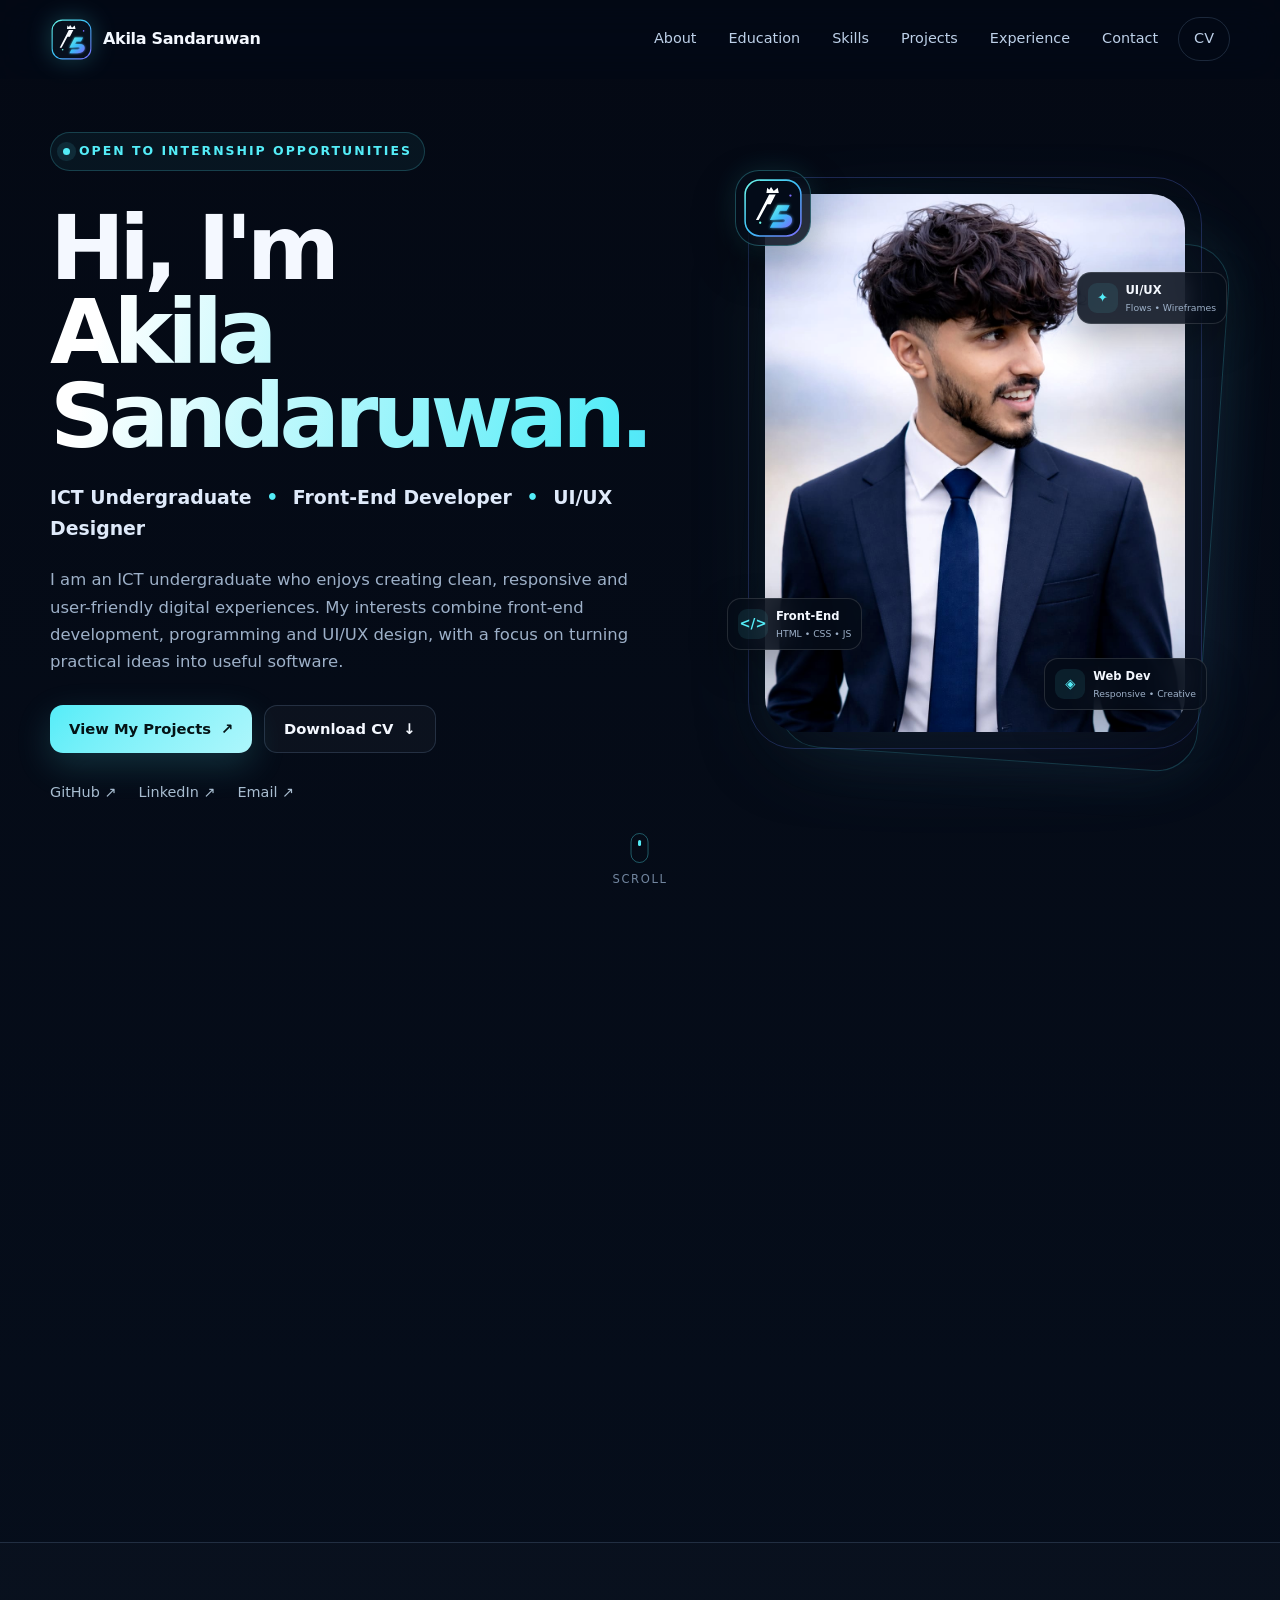
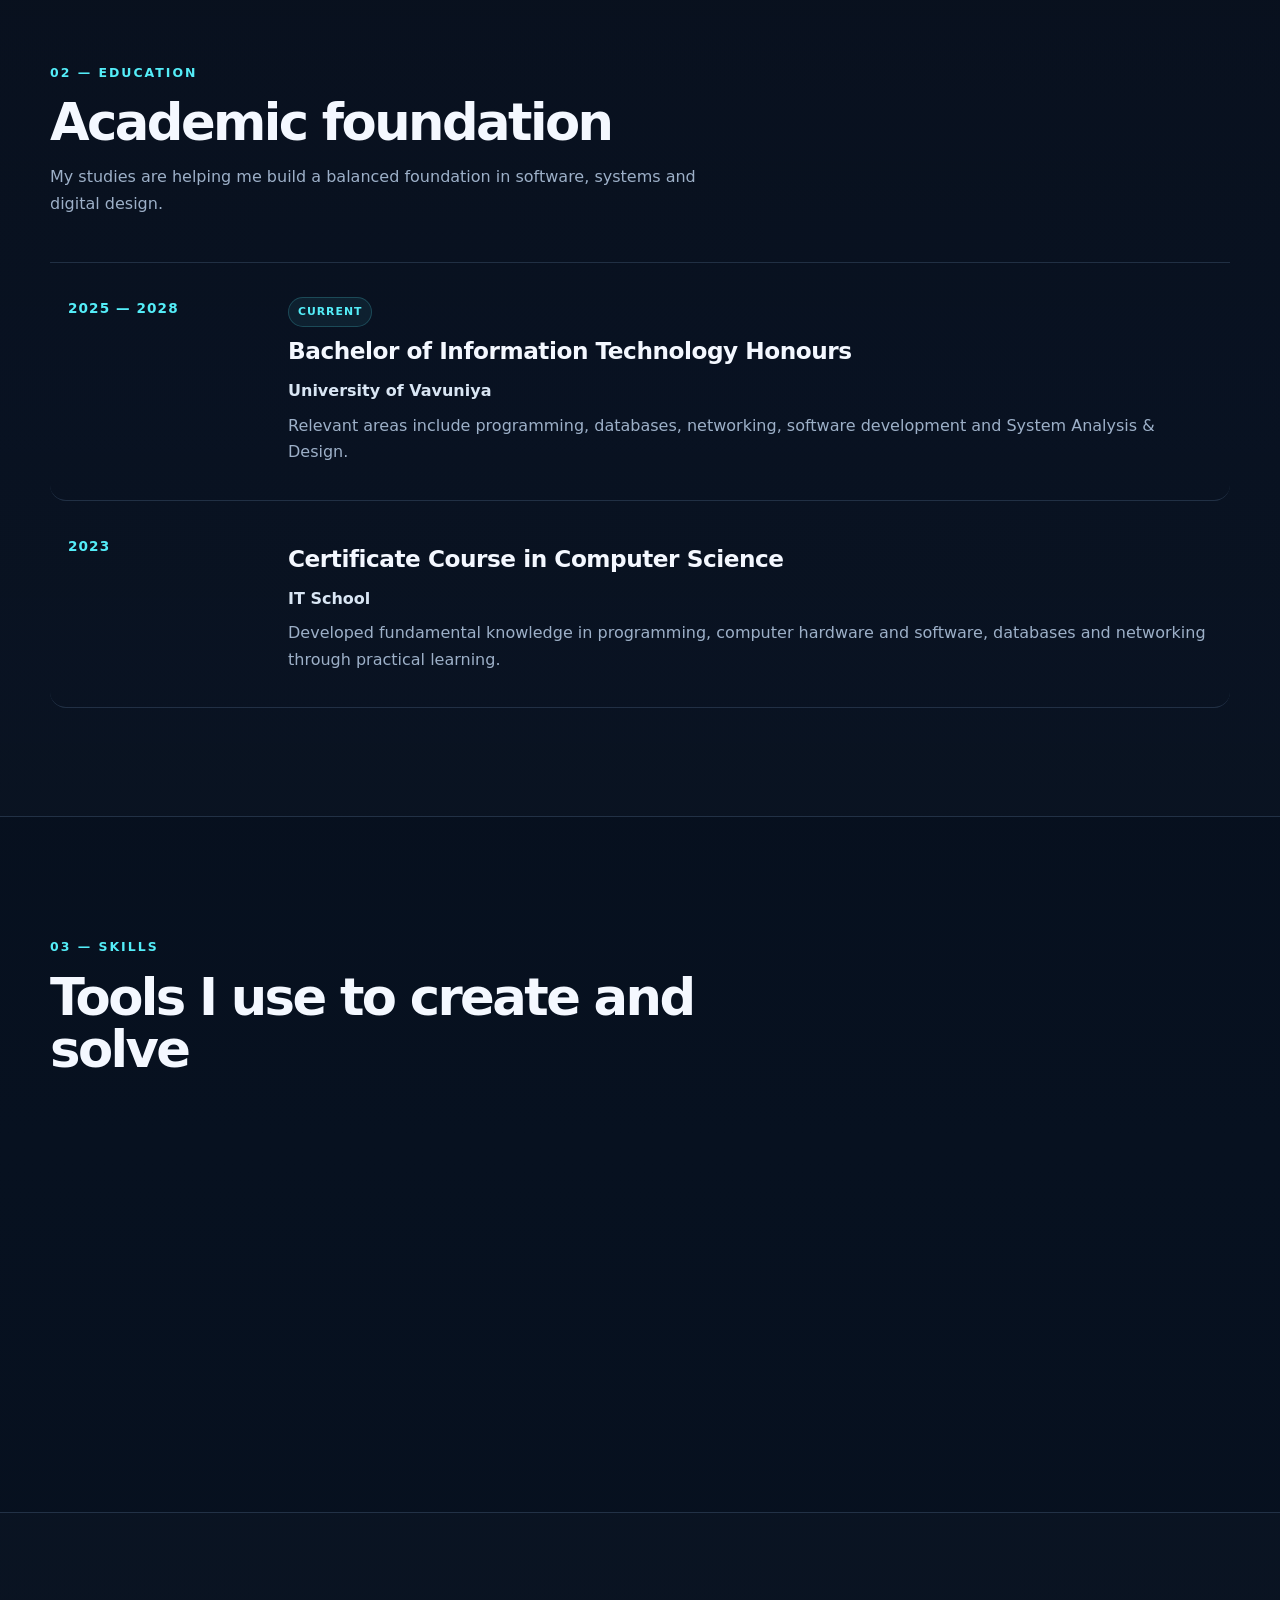
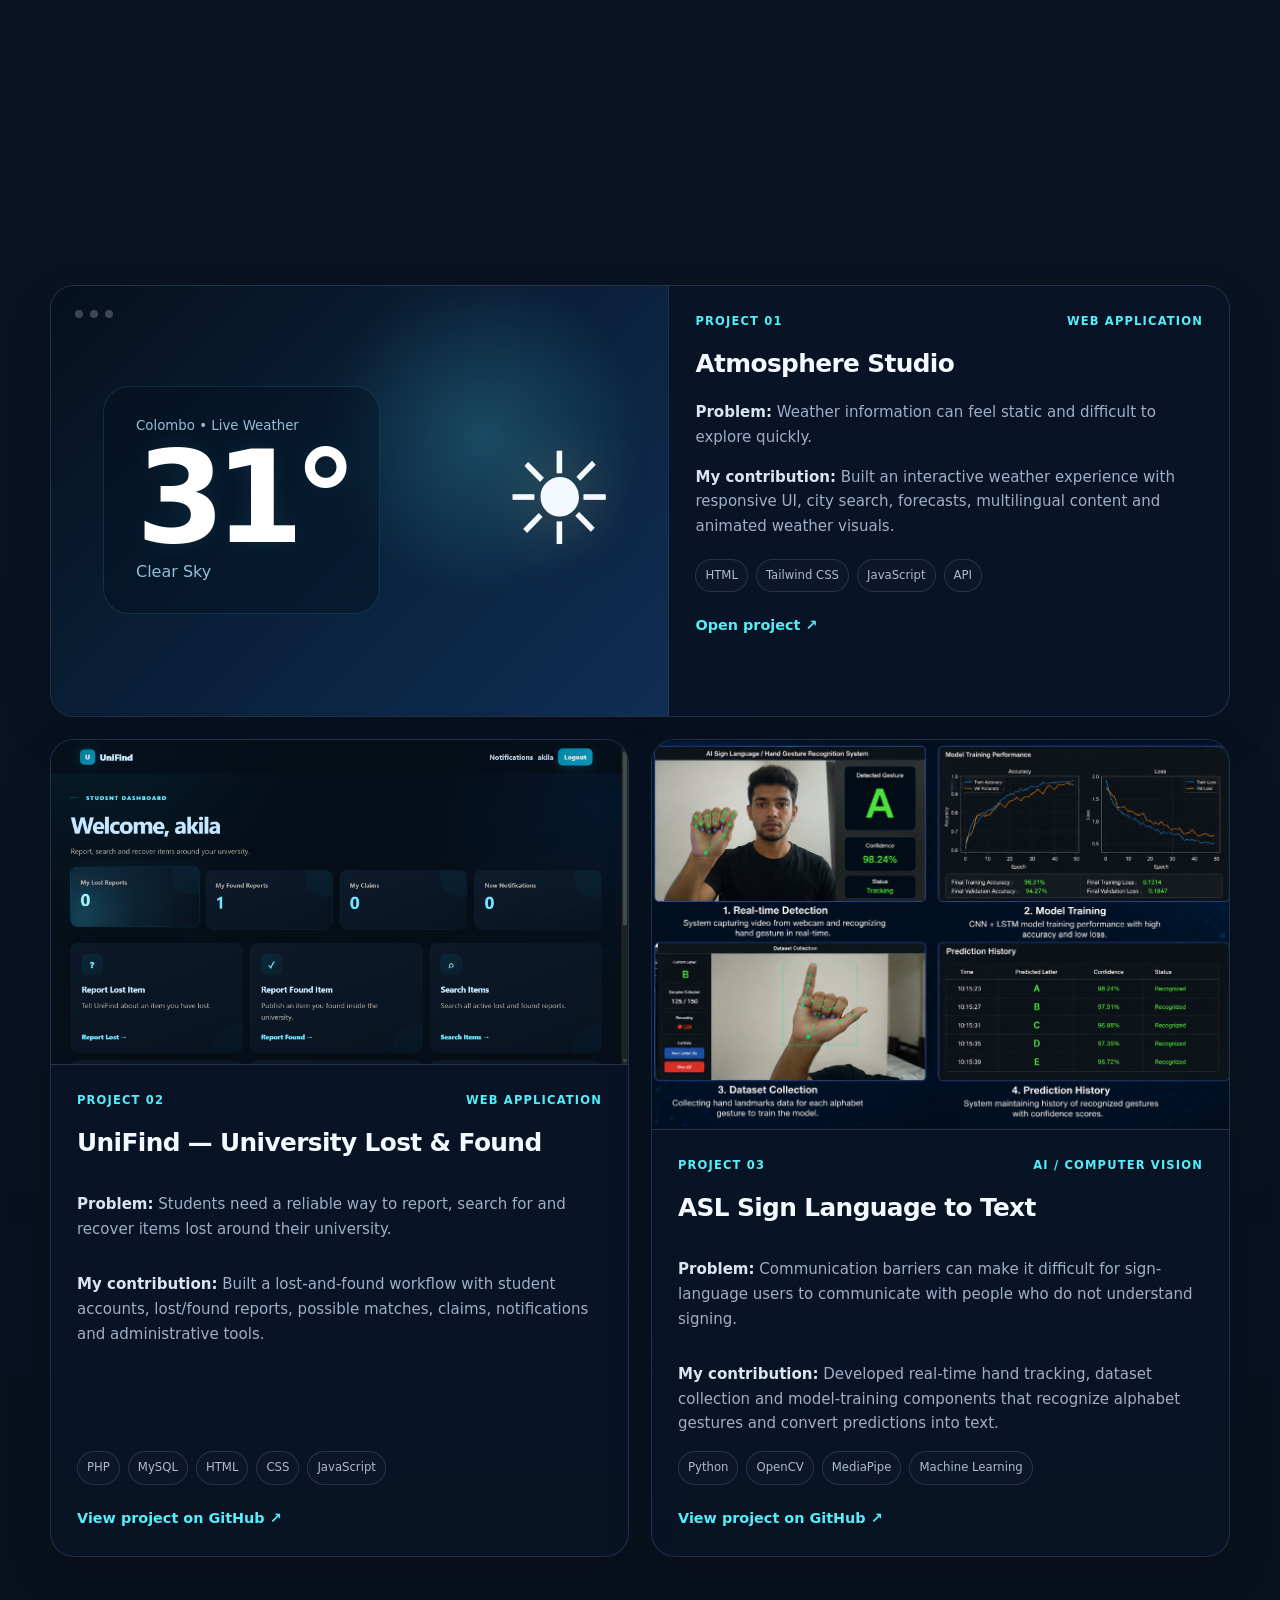
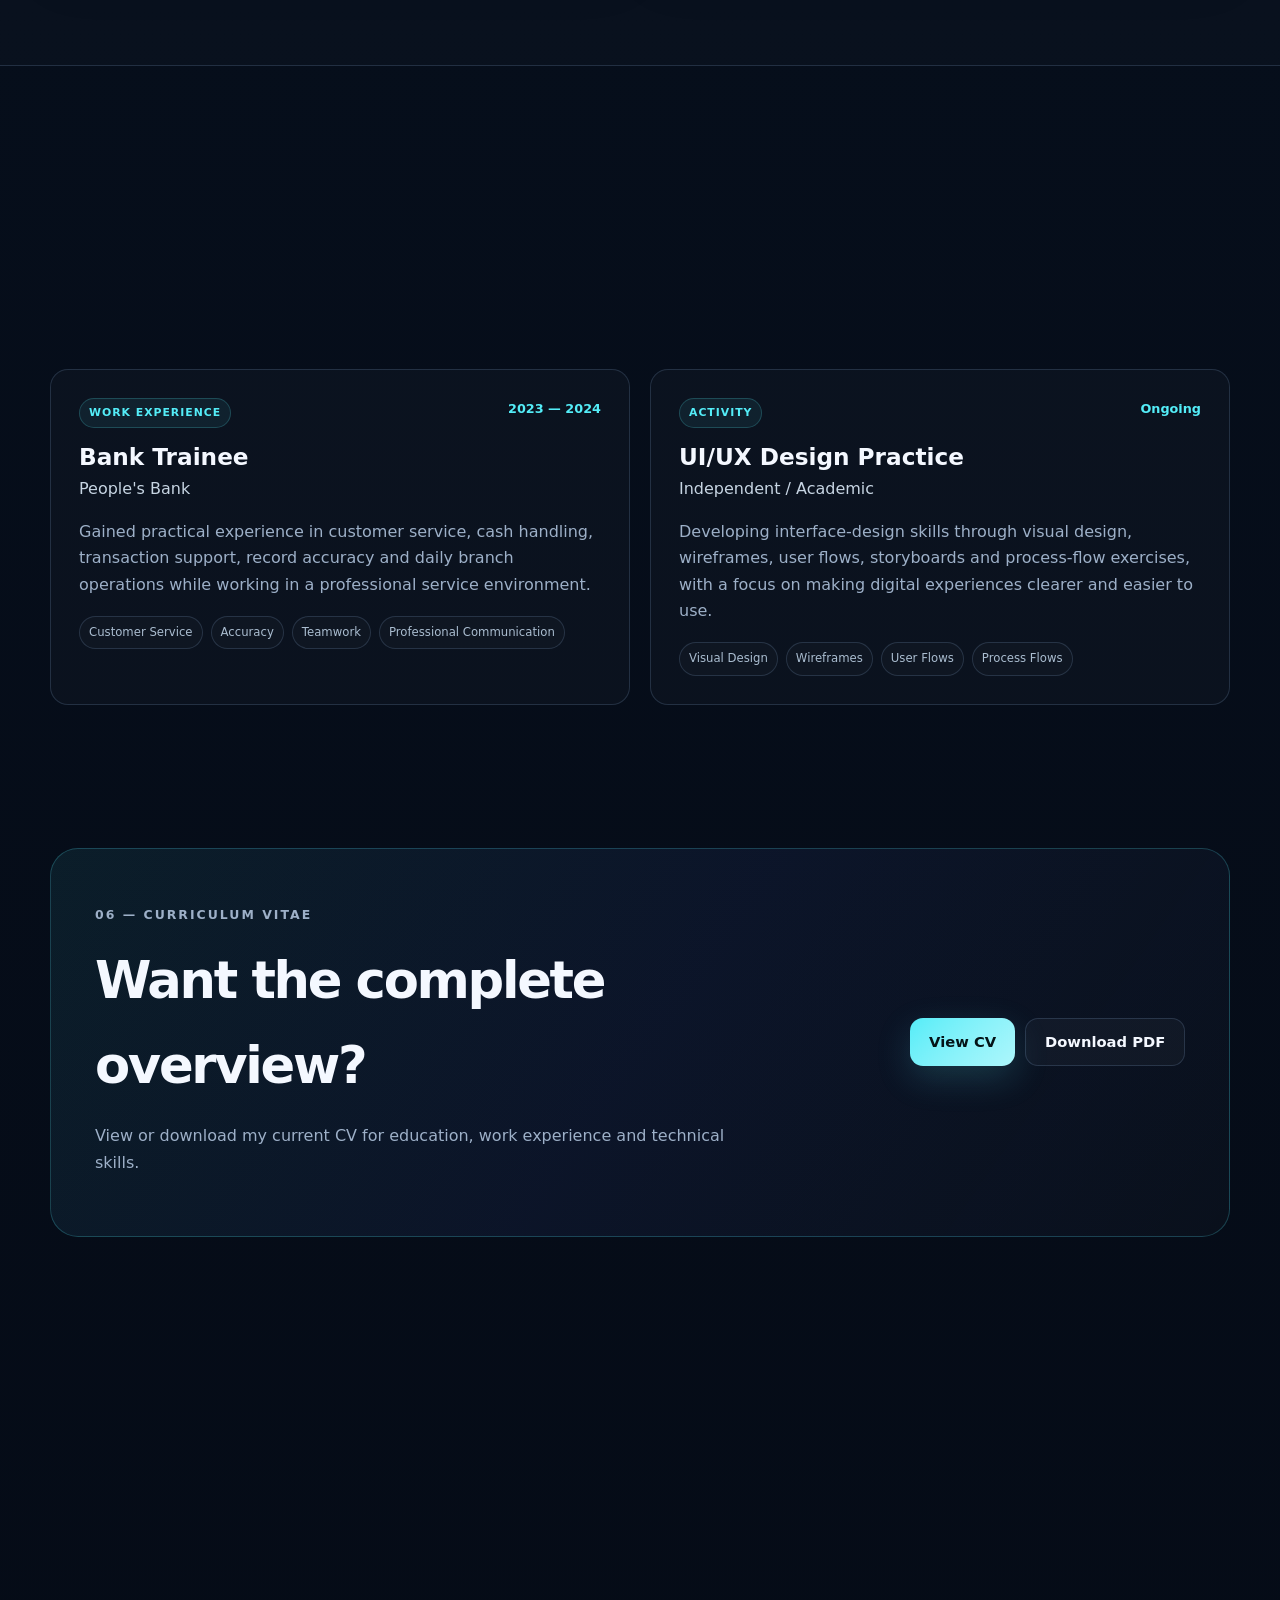
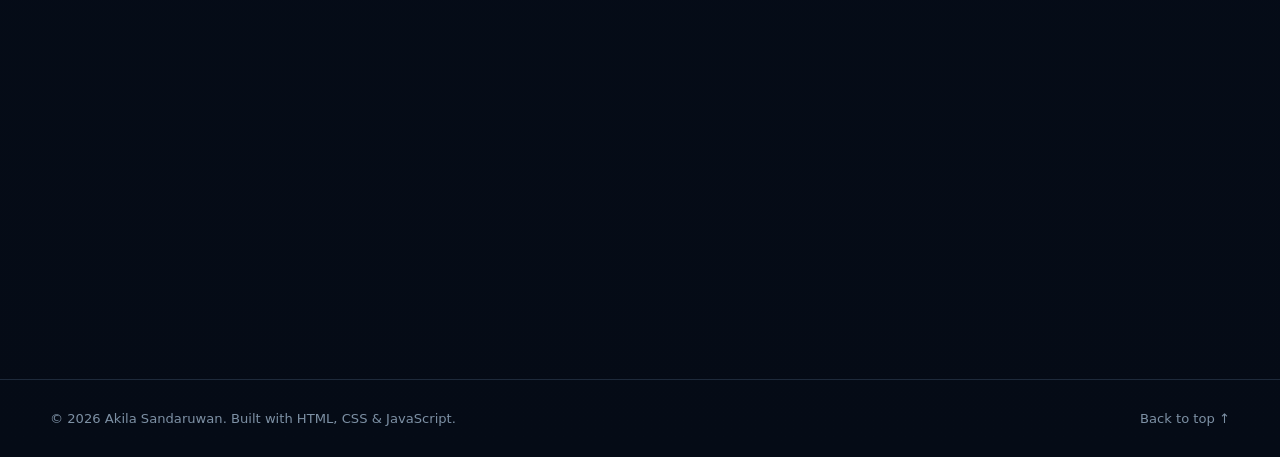
==== commit c7628dc9: "Add final three-project portfolio" ====
--- a/index.html
+++ b/index.html
@@ -1,276 +1,280 @@
 <!DOCTYPE html>
 <html lang="en">
-
 <head>
-    <meta charset="UTF-8">
-    <meta name="viewport" content="width=device-width, initial-scale=1.0">
-
-    <title>Akila Sandaruwan | Professional Portfolio</title>
-
-    <link rel="stylesheet" href="style.css">
+  <meta charset="UTF-8" />
+  <meta name="viewport" content="width=device-width, initial-scale=1.0" />
+  <meta name="description" content="Professional portfolio of Akila Sandaruwan, ICT undergraduate, front-end developer and UI/UX designer." />
+  <meta name="theme-color" content="#07101d" />
+  <title>Akila Sandaruwan | Portfolio</title>
+  <link rel="icon" href="assets/as-logo.svg" type="image/svg+xml" />
+  <link rel="stylesheet" href="styles.css" />
 </head>
-
 <body>
-
-    <!-- Navigation -->
-    <header>
-        <nav>
-            <h2>My Portfolio</h2>
-
-            <ul>
-                <li><a href="#home">Home</a></li>
-                <li><a href="#about">About</a></li>
-                <li><a href="#education">Education</a></li>
-                <li><a href="#skills">Skills</a></li>
-                <li><a href="#projects">Projects</a></li>
-                <li><a href="#contact">Contact</a></li>
-            </ul>
-        </nav>
-    </header>
-
-
-    <!-- Home Section -->
-    <section id="home">
-
-        <h1>Hello, I'm Akila Sandaruwan</h1>
-
-        <h3>ICT Undergraduate</h3>
-
-        <p>
-            Welcome to my professional portfolio.
-            Explore my skills, education, projects and experience.
-        </p>
-
-    </section>
-
-
-    <!-- About Section -->
-    <section id="about">
-
-        <h2>About Me</h2>
-
-        <p>
-            I am an ICT undergraduate at the University of Vavuniya with an interest
-            in software development, web technologies and problem solving.
-        </p>
-
-        <p>
-            My career objective is to improve my technical and professional skills
-            and build a successful career in the IT industry.
-        </p>
-
-    </section>
-
-    <!-- Education Section -->
-    <section id="education">
-
-        <h2>Education</h2>
-
-        <h3>Bachelor's Degree in Information and Communication Technology</h3>
-
-        <p>
-            University of Vavuniya, Sri Lanka (2025 - 2028)
-        </p>
-
-        <h4>Relevant Coursework</h4>
-
-        <ul>
-            <li>System Analysis and Design</li>
-            <li>Object Oriented Programming</li>
-            <li>Database Management Systems</li>
-            <li>Computer Networks</li>
-            <li>Web Development</li>
-        </ul>
-
-    </section>
-
-    <!-- Skills Section -->
-    <section id="skills">
-
-        <h2>Skills</h2>
-
-        <h3>Technical Skills</h3>
-        <ul>
-            <li>HTML</li>
-            <li>CSS</li>
-            <li>JavaScript</li>
-            <li>Java</li>
-            <li>Python</li>
-            <li>C++</li>
-            <li>MySQL</li>
-            <li>Git and GitHub</li>
-        </ul>
-
-        <h3>Soft Skills</h3>
-        <ul>
-            <li>Problem Solving</li>
-            <li>Teamwork</li>
-            <li>Communication</li>
-            <li>Time Management</li>
-            <li>Adaptability</li>
-        </ul>
-
-    </section>
-
-    <!-- Projects Section -->
-    <section id="projects">
-
-        <h2>Projects</h2>
-
-        <!-- Project 1 -->
-        <div class="project">
-            <h3>Project 1 - ASL Sign Language to Text</h3>
-
-            <p>
-                <strong>Problem:</strong>
-                Sign-language users need accessible tools that can help convert hand signs into readable text.
-            </p>
-
-            <p>
-                <strong>My Contribution:</strong>
-                Developed hand tracking and sign-recognition components using computer vision techniques.
-            </p>
-
-            <p>
-                <strong>Tools:</strong>
-                Python, OpenCV, MediaPipe
-            </p>
-
-            <p>
-                <strong>Project Image:</strong>
-                Original screenshot will be added when available.
-            </p>
-
-            <p>
-                <strong>GitHub:</strong>
-                <a href="https://github.com/akila20030110-glitch/asl-sign-language-to-text" target="_blank" rel="noopener">View Project</a>
-            </p>
-        </div>
-
-
-        <!-- Project 2 -->
-        <div class="project">
-            <h3>Project 2 - UniFind</h3>
-
-            <p>
-                <strong>Problem:</strong>
-                University-related information can be difficult to find when it is distributed across different sources.
-            </p>
-
-            <p>
-                <strong>My Contribution:</strong>
-                Contributed to a university-focused application that brings useful information into one convenient place.
-            </p>
-
-            <p>
-                <strong>Tools:</strong>
-                Web Technologies, UI/UX, GitHub
-            </p>
-
-            <p>
-                <strong>Project Image:</strong>
-                Original screenshot will be added when available.
-            </p>
-
-            <p>
-                <strong>GitHub:</strong>
-                <a href="https://github.com/akila20030110-glitch/UniFind" target="_blank" rel="noopener">View Project</a>
-            </p>
-        </div>
-
-
-        <!-- Project 3 -->
-        <div class="project">
-            <h3>Project 3 - Details Coming Soon</h3>
-
-            <p>
-                <strong>Status:</strong>
-                This section is reserved for the verified third project.
-            </p>
-
-            <p>
-                The project description, tools, link and original screenshot will be added when they are available.
-            </p>
-        </div>
-
-    </section>
-
-    <!-- Experience & Activities Section -->
-    <section id="experience">
-
-        <h2>Experience & Activities</h2>
-
-        <div class="experience-item">
-            <h3>Bank Trainee - People's Bank (2023 - 2024)</h3>
-            <p>
-                Gained experience in customer service, cash handling, record maintenance
-                and daily banking operations.
-            </p>
-        </div>
-
-        <div class="experience-item">
-            <h3>University Projects</h3>
-            <p>
-                Participate in academic and practical ICT projects related to
-                programming, web development and system analysis.
-            </p>
-        </div>
-
-        <div class="experience-item">
-            <h3>Team Activities</h3>
-            <p>
-                Work with team members on group assignments and technical activities
-                while improving communication and collaboration skills.
-            </p>
-        </div>
-
-    </section>
-
-    <!-- CV Section -->
-    <section id="cv">
-
-        <h2>Curriculum Vitae</h2>
-
-        <p>
-            You can view or download my updated professional CV below.
-        </p>
-
-        <a href="cv.pdf" target="_blank" rel="noopener">
-            View CV
-        </a>
-
-        <a href="cv.pdf" download>
-            Download CV
-        </a>
-
-    </section>
-
-    <!-- Contact Section -->
-    <section id="contact">
-
-        <h2>Contact Me</h2>
-
-        <p>
-            Feel free to contact me for internship, project and professional opportunities.
-        </p>
-
-        <p>
-            <strong>Email:</strong>
-            <a href="mailto:sadaruwanakila080@gmail.com">sadaruwanakila080@gmail.com</a>
-        </p>
-
-        <p>
-            <strong>GitHub:</strong>
-            <a href="https://github.com/akila20030110-glitch" target="_blank" rel="noopener">
-                View GitHub Profile
+  <a class="skip-link" href="#main">Skip to content</a>
+
+  <div class="theme-flow" aria-hidden="true">
+    <span class="flow-orb orb-a"></span>
+    <span class="flow-orb orb-b"></span>
+    <span class="flow-orb orb-c"></span>
+  </div>
+  <div class="noise-layer" aria-hidden="true"></div>
+  <div id="spark-field" aria-hidden="true"></div>
+
+  <header class="site-header" id="top">
+    <nav class="nav container" aria-label="Primary navigation">
+      <a class="brand" href="#home" aria-label="Akila Sandaruwan home">
+        <img class="brand-logo" src="assets/as-logo.svg" alt="" />
+        <span>Akila Sandaruwan</span>
+      </a>
+
+      <button class="nav-toggle" type="button" aria-expanded="false" aria-controls="nav-links" aria-label="Open navigation menu">
+        <span></span><span></span><span></span>
+      </button>
+
+      <div class="nav-links" id="nav-links">
+        <a class="nav-link glow-follow" href="#about">About</a>
+        <a class="nav-link glow-follow" href="#education">Education</a>
+        <a class="nav-link glow-follow" href="#skills">Skills</a>
+        <a class="nav-link glow-follow" href="#projects">Projects</a>
+        <a class="nav-link glow-follow" href="#experience">Experience</a>
+        <a class="nav-link glow-follow" href="#contact">Contact</a>
+        <a class="nav-cv glow-follow" href="assets/Akila_Sandaruwan_CV.pdf" target="_blank" rel="noopener">CV</a>
+      </div>
+    </nav>
+  </header>
+
+  <main id="main">
+    <section class="hero section" id="home">
+      <div class="container hero-grid">
+        <div class="hero-copy reveal reveal-left">
+          <p class="eyebrow"><span class="status-dot"></span> Open to internship opportunities</p>
+          <h1>Hi, I'm <span>Akila Sandaruwan.</span></h1>
+          <p class="hero-title">ICT Undergraduate <b>•</b> Front-End Developer <b>•</b> UI/UX Designer</p>
+          <p class="hero-intro">
+            I am an ICT undergraduate who enjoys creating clean, responsive and user-friendly digital experiences. My interests combine front-end development, programming and UI/UX design, with a focus on turning practical ideas into useful software.
+          </p>
+          <div class="hero-actions">
+            <a class="btn btn-primary magnetic" href="#projects">View My Projects <span>↗</span></a>
+            <a class="btn btn-secondary magnetic" href="assets/Akila_Sandaruwan_CV.pdf" download>Download CV <span>↓</span></a>
+          </div>
+          <div class="social-row" aria-label="Professional links">
+            <a href="https://github.com/akila20030110-glitch" target="_blank" rel="noopener">GitHub ↗</a>
+            <a href="https://www.linkedin.com/in/akila-sadaruwan-8a9152344/" target="_blank" rel="noopener">LinkedIn ↗</a>
+            <a href="mailto:sadaruwanakila080@gmail.com">Email ↗</a>
+          </div>
+        </div>
+
+        <div class="hero-visual reveal reveal-right">
+          <div class="portrait-shell" data-parallax="0.07">
+            <div class="portrait-ring"></div>
+            <div class="portrait-glow"></div>
+            <img src="assets/profile.jpg" alt="Professional portrait of Akila Sandaruwan" />
+            <div class="portrait-logo-badge" title="Akila Sandaruwan logo">
+              <img src="assets/as-logo.svg" alt="AS logo" />
+            </div>
+            <div class="floating-card compact-card card-code">
+              <span>&lt;/&gt;</span>
+              <div><b>Front-End</b><small>HTML • CSS • JS</small></div>
+            </div>
+            <div class="floating-card compact-card card-design">
+              <span>✦</span>
+              <div><b>UI/UX</b><small>Flows • Wireframes</small></div>
+            </div>
+            <div class="floating-card compact-card card-web">
+              <span>◈</span>
+              <div><b>Web Dev</b><small>Responsive • Creative</small></div>
+            </div>
+          </div>
+        </div>
+      </div>
+      <a class="scroll-cue" href="#about" aria-label="Scroll to About section"><span></span>Scroll</a>
+    </section>
+
+    <section class="section" id="about">
+      <div class="container two-column">
+        <div class="section-heading reveal reveal-left">
+          <p class="section-kicker">01 — About Me</p>
+          <h2>Designing with purpose. Building with curiosity.</h2>
+        </div>
+        <div class="about-panel reveal reveal-right">
+          <p>I am currently studying for a Bachelor of Information Technology Honours at the University of Vavuniya. I am building practical skills across web development, programming, database technologies and interface design.</p>
+          <p>I especially enjoy front-end development and UI/UX work because they let me combine logical problem-solving with visual communication and user-centred thinking.</p>
+          <div class="objective-card hover-water glow-follow">
+            <span>Career Objective</span>
+            <p>To grow into a skilled software professional with strong front-end and UI/UX capabilities, contribute to real-world digital products, and continuously strengthen my technical and collaborative skills through internships and project work.</p>
+          </div>
+        </div>
+      </div>
+    </section>
+
+    <section class="section section-muted" id="education">
+      <div class="container">
+        <div class="section-heading compact reveal reveal-up">
+          <p class="section-kicker">02 — Education</p>
+          <h2>Academic foundation</h2>
+          <p>My studies are helping me build a balanced foundation in software, systems and digital design.</p>
+        </div>
+
+        <div class="timeline reveal reveal-up">
+          <article class="timeline-item hover-water glow-follow">
+            <div class="timeline-year">2025 — 2028</div>
+            <div class="timeline-content">
+              <span class="tag">Current</span>
+              <h3>Bachelor of Information Technology Honours</h3>
+              <p class="muted-strong">University of Vavuniya</p>
+              <p>Relevant areas include programming, databases, networking, software development and System Analysis & Design.</p>
+            </div>
+          </article>
+          <article class="timeline-item hover-water glow-follow">
+            <div class="timeline-year">2023</div>
+            <div class="timeline-content">
+              <h3>Certificate Course in Computer Science</h3>
+              <p class="muted-strong">IT School</p>
+              <p>Developed fundamental knowledge in programming, computer hardware and software, databases and networking through practical learning.</p>
+            </div>
+          </article>
+        </div>
+      </div>
+    </section>
+
+    <section class="section" id="skills">
+      <div class="container">
+        <div class="section-heading compact reveal reveal-left">
+          <p class="section-kicker">03 — Skills</p>
+          <h2>Tools I use to create and solve</h2>
+        </div>
+
+        <div class="skills-grid reveal reveal-up">
+          <article class="skill-card color-mix-card glow-follow">
+            <div class="skill-icon">WEB</div>
+            <h3>Front-End</h3>
+            <div class="chip-wrap"><span>HTML5</span><span>CSS3</span><span>JavaScript</span><span>Responsive Design</span></div>
+          </article>
+          <article class="skill-card color-mix-card glow-follow">
+            <div class="skill-icon">DEV</div>
+            <h3>Programming</h3>
+            <div class="chip-wrap"><span>Java</span><span>Python</span><span>C++</span><span>C#</span></div>
+          </article>
+          <article class="skill-card color-mix-card glow-follow">
+            <div class="skill-icon">DB</div>
+            <h3>Data & Database</h3>
+            <div class="chip-wrap"><span>MySQL</span><span>Database Basics</span></div>
+          </article>
+          <article class="skill-card color-mix-card glow-follow">
+            <div class="skill-icon">UX</div>
+            <h3>UI/UX Design</h3>
+            <div class="chip-wrap"><span>Visual Design</span><span>Wireframes</span><span>User Flows</span><span>Storyboards</span><span>Process Flows</span></div>
+          </article>
+        </div>
+      </div>
+    </section>
+
+    <section class="section section-muted" id="projects">
+      <div class="container">
+        <div class="section-heading compact reveal reveal-left">
+          <p class="section-kicker">04 — Selected Projects</p>
+          <h2>Work that shows how I learn and build</h2>
+          <p>Three focused projects that show my web development, UI/UX and interactive-computing interests.</p>
+        </div>
+
+        <div class="projects-grid three-projects">
+          <article class="project-card featured reveal reveal-up hover-lift">
+            <a class="project-preview weather-preview" href="projects/atmosphere-studio.html" target="_blank" rel="noopener" aria-label="Open Atmosphere Studio weather application">
+              <div class="preview-top"><span></span><span></span><span></span></div>
+              <div class="weather-ui">
+                <div class="weather-temp-panel glow-follow">
+                  <small>Colombo • Live Weather</small>
+                  <strong>31°</strong>
+                  <span>Clear Sky</span>
+                </div>
+                <div class="sun">☀</div>
+              </div>
             </a>
-        </p>
-
-    </section>
-
-    <script src="script.js"></script>
-
+            <div class="project-body">
+              <div class="project-meta"><span>Project 01</span><span>Web Application</span></div>
+              <h3>Atmosphere Studio</h3>
+              <p class="project-problem"><b>Problem:</b> Weather information can feel static and difficult to explore quickly.</p>
+              <p><b>My contribution:</b> Built an interactive weather experience with responsive UI, city search, forecasts, multilingual content and animated weather visuals.</p>
+              <div class="project-tools"><span>HTML</span><span>Tailwind CSS</span><span>JavaScript</span><span>API</span></div>
+              <a class="text-link" href="projects/atmosphere-studio.html" target="_blank" rel="noopener">Open project ↗</a>
+            </div>
+          </article>
+
+          <article class="project-card reveal reveal-left hover-lift">
+            <a class="project-preview image-preview" href="https://github.com/akila20030110-glitch/UniFind" target="_blank" rel="noopener" aria-label="Open UniFind project on GitHub">
+              <img src="images/projects/project%202.png" alt="UniFind student dashboard showing reports, claims and item search" />
+            </a>
+            <div class="project-body">
+              <div class="project-meta"><span>Project 02</span><span>Web Application</span></div>
+              <h3>UniFind — University Lost &amp; Found</h3>
+              <p class="project-problem"><b>Problem:</b> Students need a reliable way to report, search for and recover items lost around their university.</p>
+              <p><b>My contribution:</b> Built a lost-and-found workflow with student accounts, lost/found reports, possible matches, claims, notifications and administrative tools.</p>
+              <div class="project-tools"><span>PHP</span><span>MySQL</span><span>HTML</span><span>CSS</span><span>JavaScript</span></div>
+              <a class="text-link" href="https://github.com/akila20030110-glitch/UniFind" target="_blank" rel="noopener">View project on GitHub ↗</a>
+            </div>
+          </article>
+
+          <article class="project-card reveal reveal-right hover-lift">
+            <a class="project-preview image-preview" href="https://github.com/akila20030110-glitch/asl-sign-language-to-text" target="_blank" rel="noopener" aria-label="Open ASL sign language to text project on GitHub">
+              <img src="images/projects/project%203.png" alt="ASL recognition system showing detection, training, data collection and prediction history" />
+            </a>
+            <div class="project-body">
+              <div class="project-meta"><span>Project 03</span><span>AI / Computer Vision</span></div>
+              <h3>ASL Sign Language to Text</h3>
+              <p class="project-problem"><b>Problem:</b> Communication barriers can make it difficult for sign-language users to communicate with people who do not understand signing.</p>
+              <p><b>My contribution:</b> Developed real-time hand tracking, dataset collection and model-training components that recognize alphabet gestures and convert predictions into text.</p>
+              <div class="project-tools"><span>Python</span><span>OpenCV</span><span>MediaPipe</span><span>Machine Learning</span></div>
+              <a class="text-link" href="https://github.com/akila20030110-glitch/asl-sign-language-to-text" target="_blank" rel="noopener">View project on GitHub ↗</a>
+            </div>
+          </article>
+        </div>
+      </div>
+    </section>
+
+    <section class="section" id="experience">
+      <div class="container">
+        <div class="section-heading compact reveal reveal-left">
+          <p class="section-kicker">05 — Experience & Activities</p>
+          <h2>Experience beyond the classroom</h2>
+        </div>
+        <div class="experience-grid">
+          <article class="experience-card hover-water glow-follow reveal reveal-left">
+            <div class="experience-top"><div><span class="tag">Work Experience</span><h3>Bank Trainee</h3><p>People's Bank</p></div><time>2023 — 2024</time></div>
+            <p>Gained practical experience in customer service, cash handling, transaction support, record accuracy and daily branch operations while working in a professional service environment.</p>
+            <div class="mini-list"><span>Customer Service</span><span>Accuracy</span><span>Teamwork</span><span>Professional Communication</span></div>
+          </article>
+          <article class="experience-card hover-water glow-follow reveal reveal-right">
+            <div class="experience-top"><div><span class="tag">Activity</span><h3>UI/UX Design Practice</h3><p>Independent / Academic</p></div><time>Ongoing</time></div>
+            <p>Developing interface-design skills through visual design, wireframes, user flows, storyboards and process-flow exercises, with a focus on making digital experiences clearer and easier to use.</p>
+            <div class="mini-list"><span>Visual Design</span><span>Wireframes</span><span>User Flows</span><span>Process Flows</span></div>
+          </article>
+        </div>
+      </div>
+    </section>
+
+    <section class="section cv-section" id="cv">
+      <div class="container cv-panel reveal reveal-up hover-water glow-follow">
+        <div><p class="section-kicker">06 — Curriculum Vitae</p><h2>Want the complete overview?</h2><p>View or download my current CV for education, work experience and technical skills.</p></div>
+        <div class="cv-actions"><a class="btn btn-primary magnetic" href="assets/Akila_Sandaruwan_CV.pdf" target="_blank" rel="noopener">View CV</a><a class="btn btn-secondary magnetic" href="assets/Akila_Sandaruwan_CV.pdf" download>Download PDF</a></div>
+      </div>
+    </section>
+
+    <section class="section" id="contact">
+      <div class="container contact-grid">
+        <div class="section-heading reveal reveal-left"><p class="section-kicker">07 — Contact</p><h2>Let's connect and build something useful.</h2><p>I am interested in internship opportunities, collaborative student projects and opportunities to grow in software development and UI/UX.</p></div>
+        <div class="contact-card reveal reveal-right">
+          <a class="glow-follow" href="mailto:sadaruwanakila080@gmail.com"><span>Email</span><b>sadaruwanakila080@gmail.com</b><i>↗</i></a>
+          <a class="glow-follow" href="https://github.com/akila20030110-glitch" target="_blank" rel="noopener"><span>GitHub</span><b>akila20030110-glitch</b><i>↗</i></a>
+          <a class="glow-follow" href="https://www.linkedin.com/in/akila-sadaruwan-8a9152344/" target="_blank" rel="noopener"><span>LinkedIn</span><b>Akila Sandaruwan</b><i>↗</i></a>
+        </div>
+      </div>
+    </section>
+  </main>
+
+  <footer class="footer">
+    <div class="container footer-inner"><p>© <span id="year"></span> Akila Sandaruwan. Built with HTML, CSS & JavaScript.</p><a href="#top">Back to top ↑</a></div>
+  </footer>
+
+  <script src="script.js"></script>
 </body>
-
 </html>
-
--- a/styles.css
+++ b/styles.css
@@ -0,0 +1,146 @@
+:root {
+  --bg: #050b16;
+  --bg-soft: #081426;
+  --panel: rgba(9, 22, 42, .76);
+  --panel-2: rgba(12, 30, 55, .68);
+  --text: #f4f8ff;
+  --muted: #9db0c8;
+  --line: rgba(164, 206, 255, .16);
+  --hue: 184;
+  --hue2: 222;
+  --accent: hsl(var(--hue) 92% 65%);
+  --accent-2: hsl(var(--hue2) 92% 68%);
+  --accent-rgb: 74, 240, 225;
+  --accent2-rgb: 88, 144, 255;
+  --radius-lg: 28px;
+  --radius-md: 18px;
+  --shadow: 0 24px 70px rgba(0,0,0,.33);
+  --max: 1180px;
+  --scroll-progress: 0;
+}
+
+*{box-sizing:border-box}
+html{scroll-behavior:smooth;background:var(--bg)}
+body{margin:0;color:var(--text);font-family:Inter,ui-sans-serif,system-ui,-apple-system,BlinkMacSystemFont,"Segoe UI",sans-serif;line-height:1.65;overflow-x:hidden;background:linear-gradient(180deg,#040914 0%,#071120 40%,#050b16 100%)}
+a{color:inherit;text-decoration:none} img{max-width:100%;display:block} button,a{-webkit-tap-highlight-color:transparent} button{font:inherit}
+::selection{background:var(--accent);color:#041218}
+
+.skip-link{position:fixed;left:16px;top:-60px;z-index:9999;padding:10px 14px;background:#fff;color:#000;border-radius:8px}.skip-link:focus{top:16px}
+.container{width:min(calc(100% - 40px),var(--max));margin-inline:auto}.section{position:relative;padding:108px 0;isolation:isolate}.section-muted{background:linear-gradient(180deg,rgba(255,255,255,.012),rgba(var(--accent2-rgb),.025),rgba(255,255,255,.012));border-block:1px solid var(--line)}
+
+.theme-flow{position:fixed;inset:-20vh -15vw;z-index:-4;pointer-events:none;overflow:hidden;filter:saturate(1.25)}
+.flow-orb{position:absolute;border-radius:50%;filter:blur(85px);opacity:.18;will-change:transform,background}
+.orb-a{width:520px;height:520px;left:-6%;top:0;background:radial-gradient(circle,var(--accent),transparent 67%)}
+.orb-b{width:650px;height:650px;right:-8%;top:27%;background:radial-gradient(circle,var(--accent-2),transparent 68%)}
+.orb-c{width:500px;height:500px;left:28%;bottom:-15%;background:radial-gradient(circle,color-mix(in srgb,var(--accent) 45%,var(--accent-2)),transparent 68%)}
+.noise-layer{position:fixed;inset:0;z-index:-3;pointer-events:none;opacity:.14;background-image:radial-gradient(rgba(255,255,255,.16) .55px,transparent .55px);background-size:5px 5px;mask-image:linear-gradient(to bottom,rgba(0,0,0,.25),rgba(0,0,0,.05))}
+#spark-field{position:fixed;inset:0;z-index:-2;pointer-events:none;overflow:hidden}.spark{position:absolute;width:3px;height:3px;border-radius:50%;background:var(--accent);box-shadow:0 0 12px var(--accent);opacity:.35;animation:driftSpark var(--dur) linear infinite;animation-delay:var(--delay)}
+@keyframes driftSpark{0%{transform:translate3d(0,20vh,0) scale(.6);opacity:0}15%{opacity:.42}100%{transform:translate3d(var(--dx),-120vh,0) scale(1.35);opacity:0}}
+
+.site-header{position:fixed;inset:0 0 auto;z-index:1000;background:rgba(4,10,21,.67);backdrop-filter:blur(18px) saturate(1.2);border-bottom:1px solid transparent;transition:transform .45s cubic-bezier(.22,.61,.36,1),background .3s,border-color .3s,box-shadow .3s;will-change:transform}.site-header.scrolled{border-color:var(--line);box-shadow:0 10px 45px rgba(0,0,0,.22);background:rgba(4,10,21,.82)}.site-header.header-hidden{transform:translateY(-110%)}
+.nav{height:78px;display:flex;align-items:center;justify-content:space-between;gap:24px}.brand{display:inline-flex;align-items:center;gap:10px;font-weight:820;letter-spacing:-.02em}.brand-logo{width:43px;height:43px;filter:drop-shadow(0 0 12px rgba(var(--accent-rgb),.24))}.nav-links{display:flex;align-items:center;gap:8px;color:#bdd0e8;font-size:.9rem}.nav-link,.nav-cv{position:relative;isolation:isolate;padding:9px 12px;border-radius:999px;overflow:hidden;transition:color .25s,transform .25s,border-color .25s}.nav-link::before,.nav-cv::before{content:"";position:absolute;inset:-1px;z-index:-1;border-radius:inherit;background:radial-gradient(95px circle at var(--mx,50%) var(--my,50%),rgba(var(--accent-rgb),.42),rgba(var(--accent2-rgb),.22) 35%,transparent 72%);opacity:0;transition:opacity .28s ease;filter:blur(1px)}.nav-link:hover::before,.nav-cv:hover::before{opacity:1}.nav-link:hover,.nav-link.active,.nav-cv:hover{color:white;text-shadow:0 0 18px rgba(var(--accent-rgb),.55)}.nav-link.active{background:rgba(var(--accent-rgb),.07);border:1px solid rgba(var(--accent-rgb),.18)}.nav-cv{border:1px solid var(--line);padding-inline:15px}.nav-toggle{display:none;width:42px;height:42px;border:1px solid var(--line);background:rgba(255,255,255,.02);border-radius:12px;padding:10px}.nav-toggle span{display:block;height:2px;background:white;margin:5px 0;border-radius:4px}
+
+.hero{min-height:100vh;display:grid;align-items:center;padding-top:120px;overflow:hidden}.hero-grid{display:grid;grid-template-columns:1.08fr .92fr;gap:70px;align-items:center}.eyebrow,.section-kicker{color:var(--accent);font-size:.78rem;font-weight:850;text-transform:uppercase;letter-spacing:.16em}.eyebrow{display:inline-flex;align-items:center;gap:9px;padding:8px 12px;border:1px solid rgba(var(--accent-rgb),.2);border-radius:999px;background:rgba(var(--accent-rgb),.055)}.status-dot{width:7px;height:7px;border-radius:50%;background:var(--accent);box-shadow:0 0 0 6px rgba(var(--accent-rgb),.1);animation:pulseDot 2.2s ease-in-out infinite}@keyframes pulseDot{50%{box-shadow:0 0 0 10px rgba(var(--accent-rgb),0)}}
+.hero h1{margin:22px 0 12px;max-width:780px;font-size:clamp(3.4rem,7vw,6.5rem);line-height:.94;letter-spacing:-.065em}.hero h1 span{display:block;color:transparent;background:linear-gradient(105deg,#fff 5%,var(--accent) 52%,var(--accent-2));-webkit-background-clip:text;background-clip:text;background-size:180% 180%;animation:titleFlow 7s ease infinite}@keyframes titleFlow{50%{background-position:100% 50%}}
+.hero-title{margin:24px 0 0;font-weight:650;color:#dfeafa;font-size:clamp(1rem,2vw,1.18rem)}.hero-title b{color:var(--accent);padding-inline:8px}.hero-intro{max-width:670px;margin:22px 0 0;color:var(--muted);font-size:1.03rem}.hero-actions{display:flex;flex-wrap:wrap;gap:12px;margin-top:30px}.btn{display:inline-flex;align-items:center;justify-content:center;gap:10px;min-height:48px;padding:0 19px;border-radius:13px;font-weight:800;font-size:.92rem;transition:transform .25s,border-color .25s,background .25s,box-shadow .25s;will-change:transform}.btn:hover{transform:translateY(-3px)}.btn-primary{color:#041316;background:linear-gradient(135deg,var(--accent),color-mix(in srgb,var(--accent) 48%,white));box-shadow:0 12px 35px rgba(var(--accent-rgb),.17)}.btn-primary:hover{box-shadow:0 18px 50px rgba(var(--accent-rgb),.28)}.btn-secondary{border:1px solid var(--line);background:rgba(255,255,255,.03)}.btn-secondary:hover{border-color:rgba(var(--accent2-rgb),.42);background:rgba(var(--accent2-rgb),.06)}.social-row{display:flex;flex-wrap:wrap;gap:22px;margin-top:28px;color:#a9bdd0;font-size:.9rem}.social-row a{transition:.25s}.social-row a:hover{color:var(--accent);transform:translateY(-2px)}
+
+.hero-visual{display:flex;justify-content:center}.portrait-shell{width:min(100%,420px);aspect-ratio:.78;position:relative;border-radius:34px;will-change:transform;transition:transform .15s linear}.portrait-shell::before{content:"";position:absolute;inset:7% -7% -5% 7%;border:1px solid rgba(var(--accent-rgb),.22);border-radius:42px;transform:rotate(4deg);box-shadow:0 0 60px rgba(var(--accent-rgb),.08)}.portrait-shell img{width:100%;height:100%;object-fit:cover;object-position:50% 20%;border-radius:34px;position:relative;z-index:2;filter:saturate(.94) contrast(1.04);box-shadow:var(--shadow)}.portrait-ring{position:absolute;inset:-17px;border:1px solid rgba(var(--accent2-rgb),.28);border-radius:47px;z-index:0;animation:ringBreath 5s ease-in-out infinite}@keyframes ringBreath{50%{transform:scale(1.025);box-shadow:0 0 45px rgba(var(--accent2-rgb),.14)}}.portrait-glow{position:absolute;inset:10% 0 0 8%;border-radius:44px;background:linear-gradient(135deg,rgba(var(--accent-rgb),.23),rgba(var(--accent2-rgb),.2));filter:blur(48px);z-index:-1;animation:glowFloat 6s ease-in-out infinite alternate}@keyframes glowFloat{to{transform:translate(16px,-10px) scale(1.06)}}
+.portrait-logo-badge{position:absolute;left:-30px;top:-24px;z-index:6;width:76px;height:76px;border-radius:24px;background:rgba(5,12,24,.84);border:1px solid rgba(var(--accent-rgb),.28);box-shadow:0 18px 45px rgba(0,0,0,.28),0 0 28px rgba(var(--accent-rgb),.12);backdrop-filter:blur(12px);display:grid;place-items:center;animation:badgeFloat 4.8s ease-in-out infinite}.portrait-logo-badge img{width:62px;height:62px;object-fit:contain;border-radius:18px;box-shadow:none}@keyframes badgeFloat{50%{transform:translateY(-8px) rotate(-2deg)}}
+.floating-card{position:absolute;z-index:5;display:flex;align-items:center;gap:8px;padding:8px 10px;background:rgba(5,12,24,.86);backdrop-filter:blur(14px);border:1px solid rgba(255,255,255,.13);border-radius:14px;box-shadow:0 15px 38px rgba(0,0,0,.28);animation:floatCard 4.5s ease-in-out infinite}.floating-card>span{display:grid;place-items:center;width:30px;height:30px;border-radius:9px;background:rgba(var(--accent-rgb),.09);color:var(--accent);font-weight:900;font-size:.83rem}.floating-card b{display:block;font-size:.72rem}.floating-card small{display:block;color:var(--muted);font-size:.58rem;white-space:nowrap}.card-code{left:-38px;bottom:82px;animation-delay:-1.5s}.card-design{right:-42px;top:78px;animation-delay:-.5s}.card-web{right:-22px;bottom:22px;animation-delay:-2.5s}@keyframes floatCard{50%{transform:translateY(-8px)}}
+.scroll-cue{position:absolute;bottom:24px;left:50%;transform:translateX(-50%);color:#72869f;font-size:.72rem;letter-spacing:.14em;text-transform:uppercase;display:flex;flex-direction:column;align-items:center;gap:7px}.scroll-cue span{width:18px;height:30px;border:1px solid rgba(var(--accent-rgb),.35);border-radius:999px;position:relative}.scroll-cue span::after{content:"";position:absolute;left:50%;top:6px;width:3px;height:6px;border-radius:5px;background:var(--accent);transform:translateX(-50%);animation:scrollDot 1.7s ease-in-out infinite}@keyframes scrollDot{70%{transform:translate(-50%,10px);opacity:.1}}
+
+.two-column{display:grid;grid-template-columns:.8fr 1.2fr;gap:90px;align-items:start}.section-heading h2{margin:8px 0 0;font-size:clamp(2.2rem,5vw,4.3rem);line-height:1.02;letter-spacing:-.05em}.section-heading.compact{max-width:760px;margin-bottom:45px}.section-heading.compact h2{font-size:clamp(2rem,4vw,3.35rem)}.section-heading>p:last-child{color:var(--muted);max-width:690px}.about-panel{color:#c3d0df;font-size:1.06rem}.about-panel>p{margin-top:0;margin-bottom:22px}
+.objective-card{position:relative;overflow:hidden;margin-top:34px;padding:24px;border-radius:var(--radius-md);border:1px solid var(--line);background:linear-gradient(135deg,rgba(var(--accent-rgb),.055),rgba(var(--accent2-rgb),.045));transition:border-color .3s,transform .3s,box-shadow .3s}.objective-card span{display:block;color:var(--accent);text-transform:uppercase;letter-spacing:.13em;font-size:.72rem;font-weight:900;margin-bottom:8px}.objective-card p{margin:0}
+
+.hover-water,.glow-follow{--mx:50%;--my:50%}.hover-water::after,.color-mix-card::after,.weather-temp-panel::after{content:"";position:absolute;inset:-1px;pointer-events:none;border-radius:inherit;background:radial-gradient(180px circle at var(--mx) var(--my),rgba(var(--accent-rgb),.18),rgba(var(--accent2-rgb),.11) 33%,transparent 72%);opacity:0;transition:opacity .35s ease}.hover-water:hover::after,.color-mix-card:hover::after,.weather-temp-panel:hover::after{opacity:1}.hover-water:hover{border-color:rgba(var(--accent-rgb),.38);box-shadow:0 18px 45px rgba(var(--accent-rgb),.08),0 0 0 1px rgba(var(--accent2-rgb),.05) inset}
+
+.timeline{border-top:1px solid var(--line)}.timeline-item{position:relative;overflow:hidden;display:grid;grid-template-columns:180px 1fr;gap:40px;padding:34px 18px;border-bottom:1px solid var(--line);border-radius:16px;transition:background .3s,transform .3s,border-color .3s}.timeline-item:hover{background:rgba(var(--accent-rgb),.025);transform:translateX(4px)}.timeline-year{color:var(--accent);font-size:.85rem;font-weight:800;letter-spacing:.08em}.timeline-content h3{margin:5px 0;font-size:1.45rem;letter-spacing:-.02em}.timeline-content p{margin:8px 0 0;color:var(--muted)}.muted-strong{color:#d9e6f4!important;font-weight:700}.tag{display:inline-flex;width:fit-content;padding:5px 9px;border:1px solid rgba(var(--accent-rgb),.2);background:rgba(var(--accent-rgb),.07);color:var(--accent);border-radius:999px;font-size:.68rem;font-weight:850;text-transform:uppercase;letter-spacing:.09em}
+
+.skills-grid{display:grid;grid-template-columns:repeat(4,1fr);gap:16px}.skill-card{position:relative;overflow:hidden;isolation:isolate;min-height:245px;padding:24px;border:1px solid var(--line);border-radius:var(--radius-md);background:linear-gradient(145deg,rgba(255,255,255,.035),rgba(255,255,255,.012));transition:transform .35s cubic-bezier(.2,.8,.2,1),border-color .3s,box-shadow .3s,background .35s}.skill-card::before{content:"";position:absolute;inset:0;z-index:-2;background:linear-gradient(135deg,rgba(var(--accent-rgb),.16),rgba(var(--accent2-rgb),.13));opacity:0;transition:opacity .45s}.skill-card:hover{transform:translateY(-7px) scale(1.01);border-color:rgba(var(--accent-rgb),.42);box-shadow:0 22px 55px rgba(var(--accent2-rgb),.11)}.skill-card:hover::before{opacity:1}.skill-icon{display:grid;place-items:center;width:48px;height:48px;border-radius:14px;background:rgba(var(--accent-rgb),.075);color:var(--accent);font-size:.72rem;font-weight:900;border:1px solid rgba(var(--accent-rgb),.12);box-shadow:0 0 25px rgba(var(--accent-rgb),.05)}.skill-card h3{margin:24px 0 16px;font-size:1.15rem}.chip-wrap,.project-tools,.mini-list{display:flex;flex-wrap:wrap;gap:8px}.chip-wrap span,.project-tools span,.mini-list span{padding:6px 9px;border:1px solid var(--line);border-radius:999px;color:#aabdd0;background:rgba(255,255,255,.02);font-size:.73rem;transition:.25s}.skill-card:hover .chip-wrap span{border-color:rgba(var(--accent-rgb),.25);background:rgba(var(--accent-rgb),.05);color:#dbeafe}
+
+.projects-grid{display:grid;grid-template-columns:repeat(2,1fr);gap:22px}.project-card{overflow:hidden;border:1px solid var(--line);border-radius:24px;background:rgba(8,21,39,.78);box-shadow:0 18px 50px rgba(0,0,0,.14);transition:transform .35s cubic-bezier(.2,.8,.2,1),border-color .3s,box-shadow .3s}.project-card:hover{transform:translateY(-7px);border-color:rgba(var(--accent-rgb),.34);box-shadow:0 26px 70px rgba(0,0,0,.24),0 0 42px rgba(var(--accent-rgb),.08)}.project-card.featured{grid-column:span 2;display:grid;grid-template-columns:1.05fr .95fr}.project-preview{min-height:300px;display:block;position:relative;overflow:hidden;background:#0b1729;border-bottom:1px solid var(--line)}.project-preview::after{content:"";position:absolute;inset:-40%;background:linear-gradient(110deg,transparent 35%,rgba(255,255,255,.08) 50%,transparent 65%);transform:translateX(-70%) rotate(10deg);transition:transform .8s ease}.project-card:hover .project-preview::after{transform:translateX(70%) rotate(10deg)}.project-card.featured .project-preview{min-height:430px;border-bottom:0;border-right:1px solid var(--line)}.project-body{padding:26px}.project-meta{display:flex;justify-content:space-between;gap:15px;color:var(--accent);font-size:.72rem;font-weight:850;text-transform:uppercase;letter-spacing:.1em}.project-body h3{margin:13px 0;font-size:1.55rem;letter-spacing:-.025em}.project-body p{color:var(--muted);font-size:.94rem}.project-body b{color:#d8e6f3}.project-tools{margin-top:20px}.text-link{display:inline-flex;margin-top:22px;color:var(--accent);font-weight:800;font-size:.9rem;transition:.25s}.text-link:hover{transform:translateX(4px);text-shadow:0 0 16px rgba(var(--accent-rgb),.45)}
+.weather-preview{padding:24px;background:radial-gradient(circle at 70% 35%,rgba(var(--accent-rgb),.20),transparent 31%),linear-gradient(135deg,#06101d,#0b2440 62%,#102d53)}.preview-top{display:flex;gap:7px}.preview-top span{width:8px;height:8px;background:rgba(255,255,255,.22);border-radius:50%}.weather-ui{height:calc(100% - 18px);display:flex;align-items:center;justify-content:space-between;padding:15px 28px}.weather-temp-panel{position:relative;overflow:hidden;border-radius:26px;padding:28px 32px;background:rgba(4,15,30,.40);border:1px solid rgba(var(--accent-rgb),.13);transition:background .45s,border-color .35s,box-shadow .35s,transform .35s}.weather-temp-panel:hover{background:linear-gradient(135deg,rgba(var(--accent-rgb),.16),rgba(var(--accent2-rgb),.11));border-color:rgba(var(--accent-rgb),.42);box-shadow:0 0 50px rgba(var(--accent-rgb),.14);transform:scale(1.025)}.weather-ui small,.weather-ui span{display:block;color:#93bed7}.weather-ui strong{display:block;font-size:clamp(5rem,10vw,8rem);line-height:.95;letter-spacing:-.08em;color:white;text-shadow:0 0 24px rgba(var(--accent-rgb),.08);transition:text-shadow .35s}.weather-temp-panel:hover strong{text-shadow:0 0 38px rgba(var(--accent-rgb),.28)}.sun{font-size:clamp(5rem,10vw,8rem);filter:drop-shadow(0 0 28px rgba(255,209,87,.25));animation:sunFloat 4s ease-in-out infinite}@keyframes sunFloat{50%{transform:translateY(-8px) rotate(6deg)}}
+.linkedin-preview{background:radial-gradient(circle at 20% 20%,rgba(10,102,194,.38),transparent 40%),linear-gradient(145deg,#07101c,#0a1b31)}.linkedin-scene{height:100%;display:flex;align-items:center;gap:24px;padding:38px}.linkedin-logo{width:76px;height:76px;border-radius:20px;background:#0a66c2;display:grid;place-items:center;font-size:2.4rem;font-weight:900;box-shadow:0 20px 50px rgba(10,102,194,.32)}.linkedin-copy{display:flex;flex-direction:column;gap:4px;max-width:320px}.linkedin-copy small{color:#7cc8ff;letter-spacing:.16em;font-weight:800}.linkedin-copy strong{font-size:1.55rem}.linkedin-copy span{color:#9cb3c9;font-size:.9rem}.linkedin-arrow{margin-left:auto;width:48px;height:48px;border:1px solid rgba(255,255,255,.16);border-radius:50%;display:grid;place-items:center;font-size:1.4rem}
+.student-preview{padding:28px;background:radial-gradient(circle at 80% 20%,rgba(var(--accent-rgb),.20),transparent 38%),linear-gradient(145deg,#07111f,#0c1f39)}.dash-window{height:100%;min-height:244px;border:1px solid rgba(255,255,255,.12);border-radius:20px;display:grid;grid-template-columns:72px 1fr;background:rgba(7,15,29,.76);box-shadow:0 24px 60px rgba(0,0,0,.24);overflow:hidden;transform:perspective(700px) rotateX(3deg) rotateY(-4deg)}.dash-sidebar{padding:24px 15px;background:rgba(var(--accent2-rgb),.07);display:flex;flex-direction:column;gap:13px}.dash-sidebar i{height:18px;border-radius:6px;background:rgba(var(--accent-rgb),.14)}.dash-content{padding:22px}.dash-head{height:20px;width:52%;border-radius:999px;background:rgba(255,255,255,.12)}.dash-stats{display:grid;grid-template-columns:repeat(3,1fr);gap:10px;margin:22px 0}.dash-stats i{height:58px;border-radius:12px;background:linear-gradient(135deg,rgba(var(--accent-rgb),.14),rgba(var(--accent2-rgb),.08));border:1px solid rgba(var(--accent-rgb),.12)}.dash-table{height:90px;border-radius:12px;background:repeating-linear-gradient(180deg,rgba(255,255,255,.08) 0 1px,transparent 1px 22px)}
+.task-preview{background:radial-gradient(circle at 72% 30%,rgba(var(--accent2-rgb),.3),transparent 35%),linear-gradient(145deg,#08101f,#101c36);padding:25px}.task-scene{height:100%;min-height:250px;position:relative;display:grid;place-items:center;overflow:hidden}.task-phone{position:relative;z-index:2;width:160px;height:250px;border-radius:28px;border:1px solid rgba(255,255,255,.18);padding:24px 18px;background:linear-gradient(180deg,rgba(8,18,34,.96),rgba(14,33,60,.94));box-shadow:0 30px 70px rgba(0,0,0,.35),0 0 55px rgba(var(--accent2-rgb),.1);transform:rotate(-5deg)}.task-phone span{display:block;color:var(--accent);font-size:.75rem;font-weight:800;letter-spacing:.1em}.task-phone b{display:block;font-size:1.55rem;margin:16px 0}.task-phone i{display:block;height:34px;border-radius:10px;margin:10px 0;background:linear-gradient(90deg,rgba(var(--accent-rgb),.14),rgba(var(--accent2-rgb),.08));border:1px solid rgba(var(--accent-rgb),.12)}.task-orbit{position:absolute;border:1px solid rgba(var(--accent-rgb),.24);border-radius:50%;animation:orbitSpin 12s linear infinite}.task-orbit.one{width:260px;height:150px;transform:rotate(25deg)}.task-orbit.two{width:310px;height:190px;transform:rotate(-18deg);animation-direction:reverse}@keyframes orbitSpin{to{rotate:360deg}}.task-badge{position:absolute;right:10%;top:17%;z-index:3;padding:10px 13px;border-radius:14px;background:rgba(var(--accent-rgb),.12);border:1px solid rgba(var(--accent-rgb),.22);color:#dffef9;font-weight:800;box-shadow:0 14px 38px rgba(var(--accent-rgb),.1)}
+
+.experience-grid{display:grid;grid-template-columns:repeat(2,1fr);gap:20px}.experience-card{position:relative;overflow:hidden;padding:28px;border:1px solid var(--line);border-radius:var(--radius-md);background:rgba(255,255,255,.022);transition:transform .3s,border-color .3s,box-shadow .3s}.experience-card:hover{transform:translateY(-5px)}.experience-top{display:flex;justify-content:space-between;gap:18px;align-items:start}.experience-top h3{margin:10px 0 0;font-size:1.45rem}.experience-top p{margin:0;color:#c7d5e3}.experience-top time{color:var(--accent);font-size:.8rem;font-weight:800;white-space:nowrap}.experience-card>p{color:var(--muted)}.mini-list{margin-top:18px}
+.cv-section{padding-top:35px}.cv-panel{position:relative;overflow:hidden;display:flex;justify-content:space-between;align-items:center;gap:40px;padding:44px;border:1px solid rgba(var(--accent-rgb),.22);border-radius:28px;background:linear-gradient(125deg,rgba(var(--accent-rgb),.075),rgba(var(--accent2-rgb),.075),rgba(255,255,255,.02))}.cv-panel h2{margin:6px 0 8px;font-size:clamp(2rem,4vw,3.2rem);letter-spacing:-.045em}.cv-panel p{color:var(--muted);max-width:650px}.cv-actions{display:flex;gap:10px;flex-wrap:wrap;flex-shrink:0}
+.contact-grid{display:grid;grid-template-columns:.9fr 1.1fr;gap:80px;align-items:start}.contact-card{border:1px solid var(--line);border-radius:22px;overflow:hidden}.contact-card a{--mx:50%;--my:50%;position:relative;isolation:isolate;overflow:hidden;display:grid;grid-template-columns:105px 1fr 25px;gap:15px;align-items:center;padding:20px 22px;border-bottom:1px solid var(--line);transition:background .25s}.contact-card a::before{content:"";position:absolute;inset:0;z-index:-1;background:radial-gradient(180px circle at var(--mx) var(--my),rgba(var(--accent-rgb),.12),transparent 70%);opacity:0;transition:opacity .3s}.contact-card a:hover::before{opacity:1}.contact-card a:last-child{border-bottom:0}.contact-card span{color:var(--muted);font-size:.75rem;text-transform:uppercase;letter-spacing:.11em}.contact-card b{font-size:.93rem;overflow-wrap:anywhere}.contact-card i{color:var(--accent);font-style:normal}
+.footer{border-top:1px solid var(--line);padding:28px 0;color:#7d90a4;font-size:.82rem}.footer-inner{display:flex;align-items:center;justify-content:space-between;gap:20px}.footer p{margin:0}.footer a:hover{color:var(--accent)}
+
+.reveal{opacity:0;filter:blur(8px);transition:opacity .75s ease,transform .85s cubic-bezier(.22,.61,.36,1),filter .8s ease}.reveal-left{transform:translate3d(-44px,20px,0)}.reveal-right{transform:translate3d(44px,20px,0)}.reveal-up{transform:translate3d(0,42px,0) scale(.985)}.reveal.visible{opacity:1;transform:translate3d(0,0,0) scale(1);filter:blur(0)}
+
+@media (prefers-reduced-motion:reduce){*,*::before,*::after{scroll-behavior:auto!important;transition-duration:.01ms!important;animation-duration:.01ms!important;animation-iteration-count:1!important}.reveal{opacity:1;transform:none;filter:none}.theme-flow,#spark-field{display:none}}
+@media (max-width:1000px){.hero-grid{grid-template-columns:1fr;gap:60px}.hero-copy{max-width:760px}.hero-visual{order:-1;margin-top:25px}.portrait-shell{width:min(78vw,390px)}.two-column,.contact-grid{grid-template-columns:1fr;gap:42px}.skills-grid{grid-template-columns:repeat(2,1fr)}.project-card.featured{grid-template-columns:1fr}.project-card.featured .project-preview{min-height:350px;border-right:0;border-bottom:1px solid var(--line)}.cv-panel{align-items:flex-start;flex-direction:column}}
+@media (max-width:760px){.container{width:min(calc(100% - 28px),var(--max))}.section{padding:82px 0}.nav{height:70px}.nav-toggle{display:block;cursor:pointer}.nav-links{position:fixed;top:70px;left:14px;right:14px;display:grid;gap:3px;padding:10px;background:rgba(5,12,24,.98);border:1px solid var(--line);border-radius:18px;box-shadow:var(--shadow);transform:translateY(-12px) scale(.98);opacity:0;pointer-events:none;transition:.22s ease}.nav-links.open{opacity:1;transform:translateY(0) scale(1);pointer-events:auto}.nav-link,.nav-cv{padding:12px;border-radius:10px}.nav-cv{border:0}.hero{min-height:auto;padding-top:105px;padding-bottom:90px}.hero h1{font-size:clamp(3rem,15vw,5.1rem)}.hero-visual{margin-top:10px}.portrait-logo-badge{left:-6px;top:-18px;width:62px;height:62px}.portrait-logo-badge img{width:51px;height:51px}.card-code{left:-4px;bottom:30px}.card-design{right:-4px;top:38px}.card-web{right:8px;bottom:-16px}.scroll-cue{display:none}.timeline-item{grid-template-columns:1fr;gap:8px}.skills-grid,.projects-grid,.experience-grid{grid-template-columns:1fr}.project-card.featured{grid-column:span 1}.weather-ui{padding-inline:6px}.weather-temp-panel{padding:22px}.linkedin-scene{padding:26px;gap:15px}.linkedin-logo{width:58px;height:58px;font-size:1.8rem}.linkedin-copy strong{font-size:1.2rem}.linkedin-copy span{font-size:.78rem}.contact-card a{grid-template-columns:1fr 25px}.contact-card span{grid-column:1/-1}.footer-inner{align-items:flex-start;flex-direction:column}}
+@media (max-width:480px){.brand>span:last-child{display:none}.floating-card{padding:7px 9px}.floating-card>span{width:28px;height:28px}.floating-card small{display:none}.hero-actions .btn,.cv-actions .btn{width:100%}.social-row{gap:14px}.cv-panel{padding:28px}.weather-ui{align-items:flex-end}.weather-ui strong{font-size:4.6rem}.sun{font-size:4.5rem}.linkedin-scene{flex-wrap:wrap}.linkedin-arrow{margin-left:0}}
+
+/* ===== FINAL THREE-PROJECT UPDATE ===== */
+.three-projects{align-items:stretch}
+.three-projects .project-card:not(.featured){display:flex;flex-direction:column}
+.three-projects .project-card:not(.featured) .project-body{display:flex;flex-direction:column;flex:1}
+.three-projects .project-card:not(.featured) .project-tools{margin-top:auto}
+.image-preview img{display:block;width:100%;height:100%;min-height:300px;object-fit:cover;object-position:center;transition:transform .5s cubic-bezier(.2,.8,.2,1)}
+.project-card:hover .image-preview img{transform:scale(1.025)}
+
+/* Burger Bliss preview */
+.burger-preview{
+  background:
+    radial-gradient(circle at 78% 25%,rgba(255,153,59,.18),transparent 30%),
+    radial-gradient(circle at 20% 80%,rgba(var(--accent-rgb),.12),transparent 34%),
+    linear-gradient(145deg,#0a0d14,#17110d 54%,#2a140c);
+  padding:26px;
+}
+.burger-scene{min-height:250px;height:100%;position:relative;display:grid;grid-template-columns:1fr 1fr;align-items:center;gap:10px;overflow:hidden}
+.burger-brand{position:relative;z-index:3;display:flex;flex-direction:column;align-items:flex-start;line-height:.9}
+.burger-brand span{font-size:.72rem;letter-spacing:.32em;color:#ffc680;font-weight:900}
+.burger-brand strong{font-size:clamp(2.3rem,5vw,4.4rem);letter-spacing:-.07em;color:#fff;margin-top:8px;text-shadow:0 0 28px rgba(255,145,64,.12)}
+.burger-brand small{margin-top:14px;color:#aeb9c8;letter-spacing:.13em;font-size:.58rem;font-weight:800}
+.burger-art{position:relative;width:190px;height:180px;justify-self:center;filter:drop-shadow(0 28px 34px rgba(0,0,0,.42));transform:rotate(-5deg);transition:transform .45s cubic-bezier(.2,.8,.2,1)}
+.project-card:hover .burger-art{transform:rotate(1deg) translateY(-7px) scale(1.04)}
+.burger-art i{position:absolute;left:50%;transform:translateX(-50%);display:block}
+.burger-art .bun.top{top:15px;width:154px;height:60px;border-radius:80px 80px 28px 28px;background:linear-gradient(#ffbf5d,#e57a25);box-shadow:inset 0 -8px 0 rgba(131,52,12,.2)}
+.burger-art .lettuce{top:72px;width:170px;height:22px;border-radius:50%;background:repeating-linear-gradient(135deg,#67c93d 0 18px,#3d9e2a 18px 32px)}
+.burger-art .cheese{top:89px;width:150px;height:18px;background:#ffcf39;clip-path:polygon(0 0,100% 0,92% 100%,70% 55%,48% 100%,25% 55%,7% 100%)}
+.burger-art .patty{top:105px;width:160px;height:31px;border-radius:18px;background:linear-gradient(#6c2e19,#3d170e)}
+.burger-art .tomato{top:134px;width:145px;height:13px;border-radius:8px;background:#e94832}
+.burger-art .bun.bottom{top:145px;width:155px;height:31px;border-radius:9px 9px 42px 42px;background:linear-gradient(#df7524,#f3a945)}
+.order-pill{position:absolute;right:1%;bottom:5%;z-index:4;padding:8px 12px;border-radius:999px;border:1px solid rgba(255,178,95,.24);background:rgba(255,145,64,.08);color:#ffc88c;font-size:.63rem;letter-spacing:.09em;font-weight:850}
+
+/* Interactive 3D STEM / Anatomy Lab preview */
+.lab-preview{
+  padding:24px;
+  background:
+    radial-gradient(circle at 67% 45%,rgba(var(--accent-rgb),.22),transparent 33%),
+    radial-gradient(circle at 24% 68%,rgba(var(--accent2-rgb),.2),transparent 30%),
+    linear-gradient(145deg,#050c18,#081a31 55%,#0a2340);
+}
+.lab-scene{min-height:252px;height:100%;position:relative;overflow:hidden;border:1px solid rgba(255,255,255,.08);border-radius:19px;background:rgba(4,12,25,.52);perspective:900px}
+.lab-grid{position:absolute;inset:0;background-image:linear-gradient(rgba(var(--accent-rgb),.07) 1px,transparent 1px),linear-gradient(90deg,rgba(var(--accent-rgb),.07) 1px,transparent 1px);background-size:28px 28px;transform:perspective(400px) rotateX(62deg) scale(1.45) translateY(28%);transform-origin:center bottom;mask-image:linear-gradient(to top,#000,transparent 82%)}
+.model-core{position:absolute;left:59%;top:50%;width:82px;height:82px;border-radius:50%;transform:translate(-50%,-50%);background:radial-gradient(circle at 35% 30%,#d8ffff 0 5%,var(--accent) 18%,rgba(var(--accent2-rgb),.55) 42%,rgba(8,20,40,.15) 68%);box-shadow:0 0 34px rgba(var(--accent-rgb),.35),0 0 90px rgba(var(--accent2-rgb),.16);animation:coreFloat 4.2s ease-in-out infinite}
+.model-core span{position:absolute;inset:27%;border-radius:50%;background:#eaffff;box-shadow:0 0 26px var(--accent)}
+.model-core .ring{position:absolute;left:50%;top:50%;border:1px solid rgba(var(--accent-rgb),.48);border-radius:50%;transform-style:preserve-3d}
+.model-core .r1{width:150px;height:54px;transform:translate(-50%,-50%) rotate(18deg);animation:ringA 7s linear infinite}
+.model-core .r2{width:132px;height:66px;transform:translate(-50%,-50%) rotate(78deg);animation:ringB 8s linear infinite reverse;border-color:rgba(var(--accent2-rgb),.48)}
+.model-core .r3{width:110px;height:110px;transform:translate(-50%,-50%) rotateX(68deg);animation:ringA 10s linear infinite}
+@keyframes coreFloat{50%{transform:translate(-50%,-56%) scale(1.04)}}
+@keyframes ringA{to{rotate:360deg}}@keyframes ringB{to{rotate:-360deg}}
+.hand-hud{position:absolute;left:11%;bottom:14%;width:90px;height:108px;filter:drop-shadow(0 0 18px rgba(var(--accent-rgb),.35));transform:rotate(-9deg);animation:handMove 4.6s ease-in-out infinite}
+.hand-hud .palm{position:absolute;width:50px;height:58px;left:24px;bottom:0;border:2px solid var(--accent);border-radius:42% 42% 48% 48%;background:rgba(var(--accent-rgb),.06)}
+.hand-hud .finger{position:absolute;width:15px;border:2px solid var(--accent);border-radius:20px;background:rgba(var(--accent-rgb),.04)}
+.hand-hud .f1{height:64px;left:12px;top:20px;transform:rotate(-20deg)}.hand-hud .f2{height:78px;left:31px;top:0}.hand-hud .f3{height:72px;left:51px;top:6px}.hand-hud .f4{height:58px;left:70px;top:22px;transform:rotate(13deg)}
+@keyframes handMove{50%{transform:translate(9px,-8px) rotate(-3deg)}}
+.gesture-label{position:absolute;padding:6px 9px;border-radius:999px;border:1px solid rgba(var(--accent-rgb),.2);background:rgba(5,15,30,.72);backdrop-filter:blur(8px);color:#cffff8;font-size:.56rem;font-weight:900;letter-spacing:.12em;box-shadow:0 10px 24px rgba(0,0,0,.2)}
+.g-rotate{right:7%;top:12%}.g-zoom{right:9%;bottom:12%}.g-select{left:8%;top:11%;border-color:rgba(var(--accent2-rgb),.28);color:#cfdcff}
+
+.project-actions{display:flex;align-items:center;gap:14px;flex-wrap:wrap;margin-top:4px}
+.project-actions .text-link{margin-top:18px}
+.project-id-btn{margin-top:18px;border:1px solid var(--line);background:rgba(255,255,255,.025);color:#9fb4cc;border-radius:999px;padding:8px 11px;cursor:pointer;font-size:.72rem;font-weight:750;transition:.25s}
+.project-id-btn:hover{color:white;border-color:rgba(var(--accent-rgb),.36);background:rgba(var(--accent-rgb),.06);box-shadow:0 0 24px rgba(var(--accent-rgb),.08)}
+.project-id-btn.copied{color:var(--accent);border-color:rgba(var(--accent-rgb),.4)}
+
+@media(max-width:760px){
+  .burger-scene{grid-template-columns:1fr;min-height:310px}.burger-art{position:absolute;right:-20px;bottom:-6px;width:165px;transform:scale(.86) rotate(-5deg);opacity:.88}.burger-brand{align-self:start;margin-top:18px}.order-pill{left:0;right:auto;bottom:8%}
+  .lab-scene{min-height:300px}.model-core{left:64%;top:48%;transform:translate(-50%,-50%) scale(.88)}.hand-hud{left:7%;bottom:10%;transform:scale(.84) rotate(-9deg)}
+}
